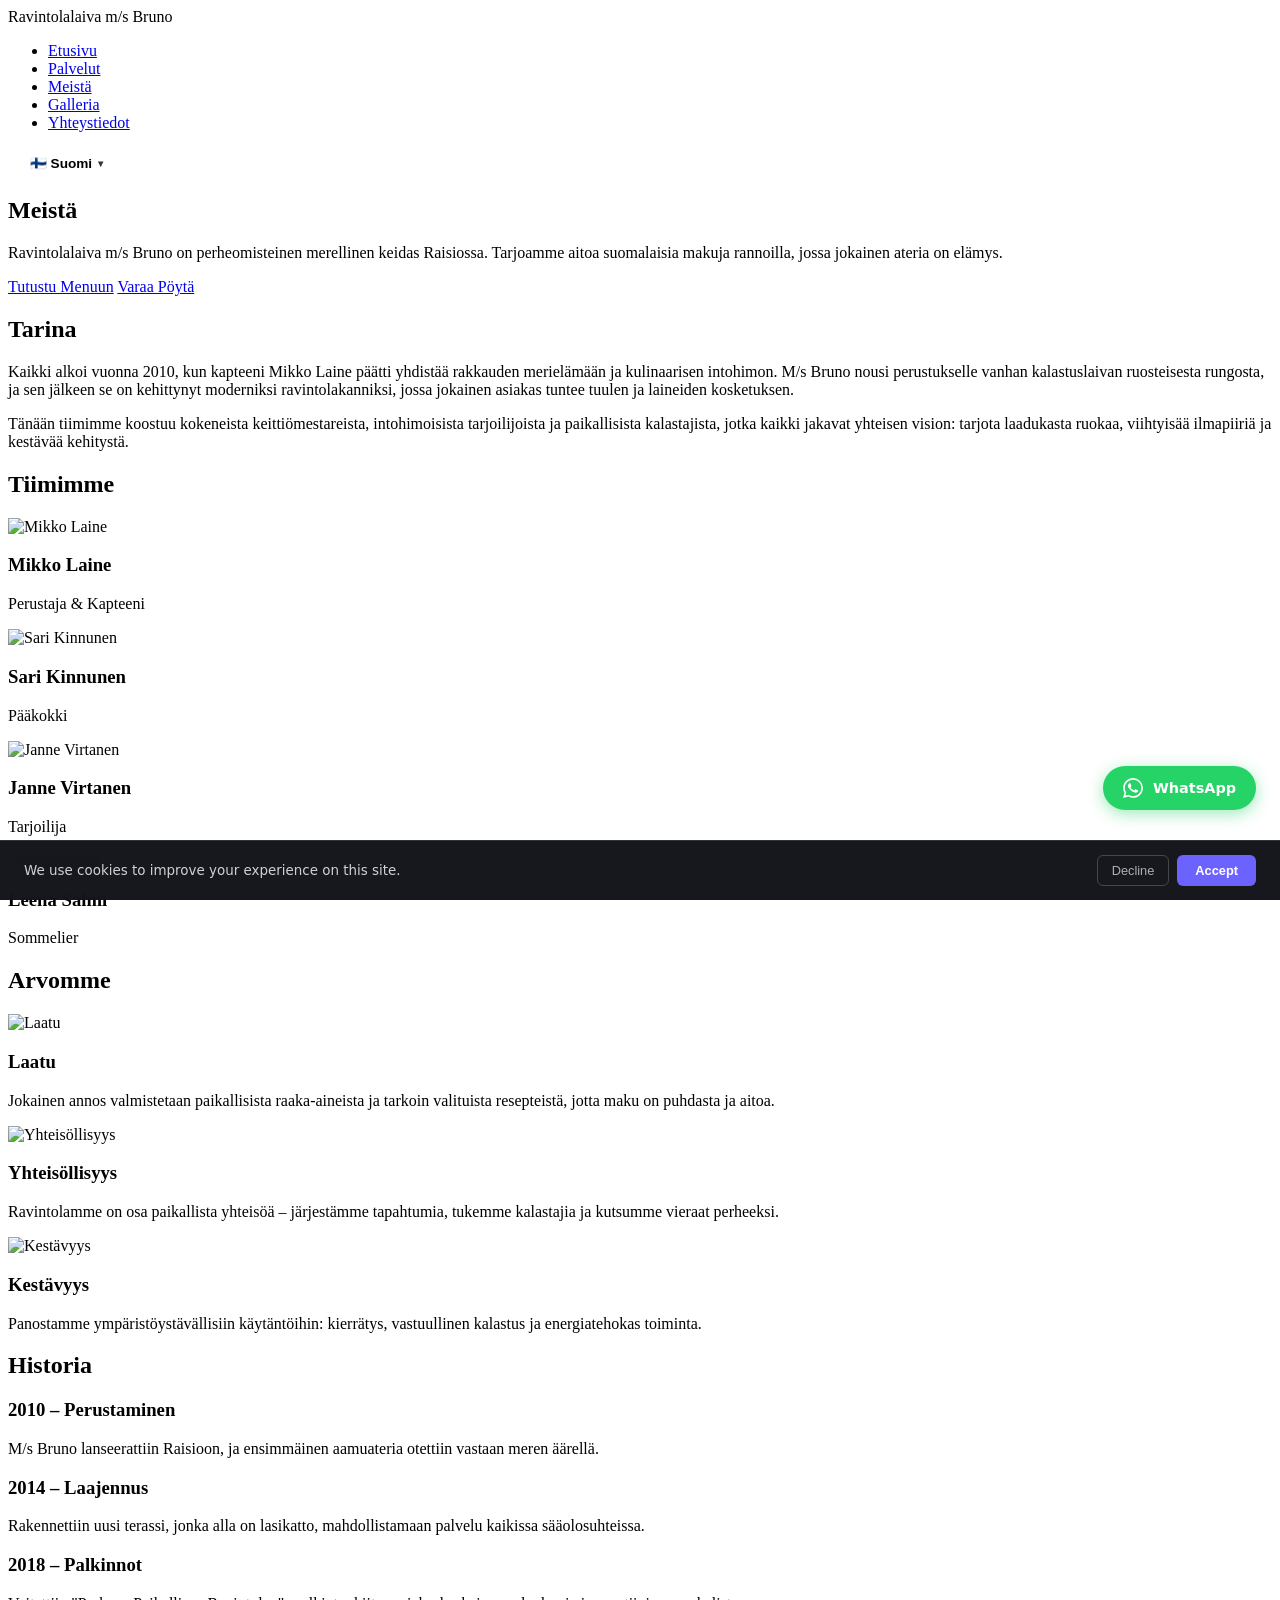
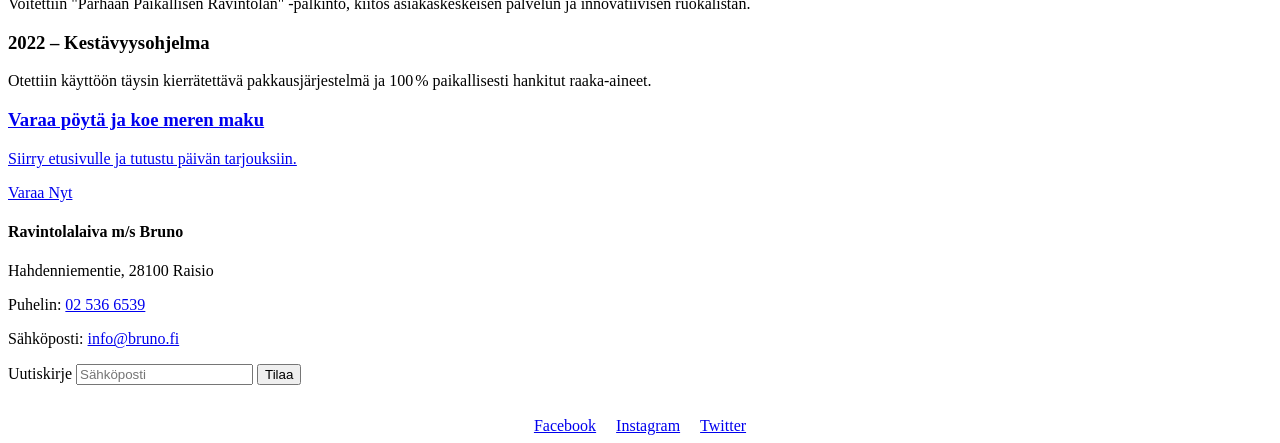
==== about.html @ c6d7ca8f "deploy: update about.html" ====
<!DOCTYPE html>
<html lang="fi">
<head>
  <meta charset="UTF-8">
  <meta name="viewport" content="width=device-width, initial-scale=1.0">
  <title>Ravintolalaiva m/s Bruno – Meistä</title>
  <link rel="stylesheet" href="style.css">
  <script defer src="script.js"></script>
<!-- SEO -->
<meta name="description" content="Ravintolalaiva m/s Bruno, Restaurant">
<link rel="canonical" href="https://ravintolalaiva-ms-bruno.pages.dev/about.html">
<meta property="og:type" content="website">
<meta property="og:title" content="Ravintolalaiva m/s Bruno">
<meta property="og:description" content="Ravintolalaiva m/s Bruno, Restaurant">
<meta property="og:image" content="https://loremflickr.com/1200/630/restaurant">
<meta property="og:url" content="https://ravintolalaiva-ms-bruno.pages.dev/about.html">
<meta name="twitter:card" content="summary_large_image">
<meta name="twitter:title" content="Ravintolalaiva m/s Bruno">
<meta name="twitter:description" content="Ravintolalaiva m/s Bruno, Restaurant">
<script type="application/ld+json">
{
  "@context": "https://schema.org",
  "@type": "LocalBusiness",
  "name": "Ravintolalaiva m/s Bruno",
  "description": "Ravintolalaiva m/s Bruno, Restaurant",
  "telephone": "02 536 6539",
  "address": {
    "@type": "PostalAddress",
    "streetAddress": "Hahdenniementie, Raisio",
    "addressLocality": "Raisio"
  },
  "url": "https://ravintolalaiva-ms-bruno.pages.dev/about.html"
}
</script>
<style id="sg-mobile-nav">
#sg-hamburger{display:none;background:none;border:none;cursor:pointer;padding:8px;color:inherit;flex-direction:column;gap:5px;z-index:9999;margin-left:auto;}
#sg-hamburger span{display:block;width:24px;height:2px;background:currentColor;transition:transform .3s,opacity .3s;border-radius:2px;}
#sg-mobile-menu{display:none;position:fixed;inset:0;background:rgba(10,10,20,.97);backdrop-filter:blur(16px);-webkit-backdrop-filter:blur(16px);z-index:9998;padding:72px 32px 40px;flex-direction:column;gap:4px;overflow-y:auto;}
#sg-mobile-menu a{color:#fff!important;text-decoration:none;font-size:1.15rem;font-weight:600;padding:14px 0;border-bottom:1px solid rgba(255,255,255,.1);display:block;transition:opacity .15s;}
#sg-mobile-menu a:hover{opacity:.65;}
#sg-close-btn{position:absolute;top:18px;right:20px;background:none;border:none;color:#fff;font-size:2rem;cursor:pointer;line-height:1;padding:4px;}
@media(max-width:768px){
  #sg-hamburger{display:flex!important;}
  nav ul,nav ol,[class*="nav-link"],[class*="nav-menu"],[class*="navbar-link"],[class*="menu-item"]{display:none!important;}
  nav [class*="logo"],nav [class*="brand"],[class*="nav-logo"]{display:flex!important;}
}
@media(min-width:769px){#sg-hamburger{display:none!important;}#sg-mobile-menu{display:none!important;}}
</style>
</head>
<body>

  <!-- Navigation -->
  <nav class="container">
            <div class="logo">Ravintolalaiva m/s Bruno</div>
            <ul class="nav-links">
                <li><a href="index.html#hero">Etusivu</a></li>
                <li><a href="index.html#services">Palvelut</a></li>
                <li><a href="about.html">Meistä</a></li>
                <li><a href="index.html#gallery">Galleria</a></li>
                <li><a href="contact.html">Yhteystiedot</a></li>
            </ul>
        <div id="lang-sw" style="position:relative;display:flex;align-items:center;margin-left:.5rem;"><button onclick="var d=document.getElementById('lang-dd');d.style.display=d.style.display==='block'?'none':'block'" style="background:rgba(255,255,255,.15);border:1px solid rgba(255,255,255,.35);border-radius:999px;padding:.35rem .8rem;cursor:pointer;font-size:.85rem;font-weight:600;color:inherit;display:flex;align-items:center;gap:.35rem;backdrop-filter:blur(4px);">🇫🇮 Suomi <span style="font-size:.65rem;opacity:.8;">▾</span></button><div id="lang-dd" style="display:none;position:absolute;top:calc(100% + .5rem);right:0;background:#fff;border:1px solid #e5e7eb;border-radius:12px;box-shadow:0 4px 16px rgba(0,0,0,.15);overflow:hidden;min-width:130px;z-index:10000;"><a href="./index-en.html" style="display:flex;align-items:center;gap:.5rem;padding:.6rem 1rem;text-decoration:none;color:#1a1a2e;font-size:.875rem;font-weight:500;" onmouseover="this.style.background='#f3f4f6'" onmouseout="this.style.background=''">🇬🇧 English</a></div></div><script>document.addEventListener("click",function(e){var d=document.getElementById("lang-dd");if(d&&!e.target.closest("#lang-sw"))d.style.display="none";});</script>
</nav>

  <!-- Hero Section -->
  <section class="hero-section reveal">
    <div class="hero-bg" style="background-image:url('hero.jpg');"></div>
    <div class="hero-overlay"></div>
    <div class="hero-content">
      <h1>Meistä</h1>
      <p>Ravintolalaiva m/s Bruno on perheomisteinen merellinen keidas Raisiossa. Tarjoamme aitoa suomalaisia makuja rannoilla, jossa jokainen ateria on elämys.</p>
      <div class="hero-buttons">
        <a href="menu.html" class="btn pill">Tutustu Menuun</a>
        <a href="contact.html" class="btn">Varaa Pöytä</a>
      </div>
    </div>
  </section>

  <!-- Brand Story -->
  <section class="about-section reveal">
    <div class="container">
      <h2>Tarina</h2>
      <p>
        Kaikki alkoi vuonna 2010, kun kapteeni Mikko Laine päätti yhdistää rakkauden merielämään ja kulinaarisen intohimon. M/s Bruno nousi perustukselle vanhan kalastuslaivan ruosteisesta rungosta, ja sen jälkeen se on kehittynyt moderniksi ravintolakanniksi, jossa jokainen asiakas tuntee tuulen ja laineiden kosketuksen.
      </p>
      <p>
        Tänään tiimimme koostuu kokeneista keittiömestareista, intohimoisista tarjoilijoista ja paikallisista kalastajista, jotka kaikki jakavat yhteisen vision: tarjota laadukasta ruokaa, viihtyisää ilmapiiriä ja kestävää kehitystä.
      </p>
    </div>
  </section>

  <!-- Founder / Team Grid -->
  <section class="team-section reveal">
    <div class="container">
      <h2>Tiimimme</h2>
      <div class="cards-grid">
        <div class="card">
          <img src="https://loremflickr.com/300/300/portrait?lock=1" alt="Mikko Laine">
          <h3>Mikko Laine</h3>
          <p>Perustaja & Kapteeni</p>
        </div>
        <div class="card">
          <img src="https://loremflickr.com/300/300/portrait?lock=2" alt="Sari Kinnunen">
          <h3>Sari Kinnunen</h3>
          <p>Pääkokki</p>
        </div>
        <div class="card">
          <img src="https://loremflickr.com/300/300/portrait?lock=3" alt="Janne Virtanen">
          <h3>Janne Virtanen</h3>
          <p>Tarjoilija</p>
        </div>
        <div class="card">
          <img src="https://loremflickr.com/300/300/portrait?lock=4" alt="Leena Salmi">
          <h3>Leena Salmi</h3>
          <p>Sommelier</p>
        </div>
      </div>
    </div>
  </section>

  <!-- Company Values -->
  <section class="values-section reveal">
    <div class="container">
      <h2>Arvomme</h2>
      <div class="cards-grid">
        <div class="card">
          <img src="https://loremflickr.com/400/300/quality?lock=5" alt="Laatu">
          <h3>Laatu</h3>
          <p>Jokainen annos valmistetaan paikallisista raaka-aineista ja tarkoin valituista resepteistä, jotta maku on puhdasta ja aitoa.</p>
        </div>
        <div class="card">
          <img src="https://loremflickr.com/400/300/community?lock=6" alt="Yhteisöllisyys">
          <h3>Yhteisöllisyys</h3>
          <p>Ravintolamme on osa paikallista yhteisöä – järjestämme tapahtumia, tukemme kalastajia ja kutsumme vieraat perheeksi.</p>
        </div>
        <div class="card">
          <img src="https://loremflickr.com/400/300/sustainability?lock=7" alt="Kestävyys">
          <h3>Kestävyys</h3>
          <p>Panostamme ympäristöystävällisiin käytäntöihin: kierrätys, vastuullinen kalastus ja energiatehokas toiminta.</p>
        </div>
      </div>
    </div>
  </section>

  <!-- Milestone Timeline -->
  <section class="timeline-section reveal">
    <div class="container">
      <h2>Historia</h2>
      <div class="cards-grid">
        <div class="card">
          <h3>2010 – Perustaminen</h3>
          <p>M/s Bruno lanseerattiin Raisioon, ja ensimmäinen aamuateria otettiin vastaan meren äärellä.</p>
        </div>
        <div class="card">
          <h3>2014 – Laajennus</h3>
          <p>Rakennettiin uusi terassi, jonka alla on lasikatto, mahdollistamaan palvelu kaikissa sääolosuhteissa.</p>
        </div>
        <div class="card">
          <h3>2018 – Palkinnot</h3>
          <p>Voitettiin "Parhaan Paikallisen Ravintolan" -palkinto, kiitos asiakaskeskeisen palvelun ja innovatiivisen ruokalistan.</p>
        </div>
        <div class="card">
          <h3>2022 – Kestävyysohjelma</h3>
          <p>Otettiin käyttöön täysin kierrätettävä pakkausjärjestelmä ja 100 % paikallisesti hankitut raaka-aineet.</p>
        </div>
      </div>
    </div>
  </section>

  <!-- Call To Action -->
  <section class="cta-section reveal">
    <div class="container">
      <a href="index.html" class="cta-card">
        <h3>Varaa pöytä ja koe meren maku</h3>
        <p>Siirry etusivulle ja tutustu päivän tarjouksiin.</p>
        <span class="btn pill">Varaa Nyt</span>
      </a>
    </div>
  </section>

  <!-- Footer -->
  <footer class="footer-section reveal">
    <div class="container">
      <div class="two-col">
        <div class="info-col">
          <h4>Ravintolalaiva m/s Bruno</h4>
          <p>Hahdenniementie, 28100 Raisio</p>
          <p>Puhelin: <a href="tel:+3585936979161">02 536 6539</a></p>
          <p>Sähköposti: <a href="mailto:info@bruno.fi">info@bruno.fi</a></p>
        </div>
        <div class="form-col">
          <form action="#" method="post">
            <label for="email">Uutiskirje</label>
            <input type="email" id="email" name="email" placeholder="Sähköposti" required>
            <button type="submit" class="btn">Tilaa</button>
          </form>
        </div>
      </div>
      <div class="social-links" style="margin-top:2rem; text-align:center;">
        <a href="#" aria-label="Facebook" style="margin:0 .5rem;">Facebook</a>
        <a href="#" aria-label="Instagram" style="margin:0 .5rem;">Instagram</a>
        <a href="#" aria-label="Twitter" style="margin:0 .5rem;">Twitter</a>
      </div>
    </div>
  </footer>

<div id="sg-mobile-menu"><button id="sg-close-btn" onclick="sgClose()" aria-label="Close">&#x2715;</button></div>
<script>
(function(){
  var nav=document.querySelector('nav')||document.querySelector('[role="navigation"]');
  if(!nav)return;
  var seen=new Set();
  var links=Array.from(nav.querySelectorAll('a')).filter(function(a){
    var t=a.textContent.trim();
    if(!t||t.length>50||seen.has(t))return false;
    seen.add(t);return true;
  });
  var btn=document.createElement('button');
  btn.id='sg-hamburger';btn.setAttribute('aria-label','Menu');
  btn.innerHTML='<span></span><span></span><span></span>';
  btn.onclick=sgOpen;nav.appendChild(btn);
  var menu=document.getElementById('sg-mobile-menu');
  links.forEach(function(a){var c=a.cloneNode(true);c.onclick=sgClose;menu.appendChild(c);});
})();
function sgOpen(){document.getElementById('sg-mobile-menu').style.display='flex';document.body.style.overflow='hidden';}
function sgClose(){document.getElementById('sg-mobile-menu').style.display='none';document.body.style.overflow='';}
document.addEventListener('keydown',function(e){if(e.key==='Escape')sgClose();});
</script>
<a id="wa-float" href="https://wa.me/02 536 6539" target="_blank" rel="noopener" aria-label="Chat on WhatsApp" style="position:fixed;bottom:24px;right:24px;z-index:9990;display:flex;align-items:center;background:#25D366;color:#fff;border-radius:999px;padding:12px 20px;gap:10px;font-family:system-ui,sans-serif;font-size:.9rem;font-weight:600;text-decoration:none;box-shadow:0 4px 16px rgba(37,211,102,.45);transition:transform .15s,box-shadow .15s;" onmouseover="this.style.transform='scale(1.05)';this.style.boxShadow='0 6px 24px rgba(37,211,102,.6)'" onmouseout="this.style.transform='';this.style.boxShadow='0 4px 16px rgba(37,211,102,.45)'"><svg xmlns="http://www.w3.org/2000/svg" width="20" height="20" viewBox="0 0 24 24" fill="currentColor"><path d="M17.472 14.382c-.297-.149-1.758-.867-2.03-.967-.273-.099-.471-.148-.67.15-.197.297-.767.966-.94 1.164-.173.199-.347.223-.644.075-.297-.15-1.255-.463-2.39-1.475-.883-.788-1.48-1.761-1.653-2.059-.173-.297-.018-.458.13-.606.134-.133.298-.347.446-.52.149-.174.198-.298.298-.497.099-.198.05-.371-.025-.52-.075-.149-.669-1.612-.916-2.207-.242-.579-.487-.5-.669-.51-.173-.008-.371-.01-.57-.01-.198 0-.52.074-.792.372-.272.297-1.04 1.016-1.04 2.479 0 1.462 1.065 2.875 1.213 3.074.149.198 2.096 3.2 5.077 4.487.709.306 1.262.489 1.694.625.712.227 1.36.195 1.871.118.571-.085 1.758-.719 2.006-1.413.248-.694.248-1.289.173-1.413-.074-.124-.272-.198-.57-.347m-5.421 7.403h-.004a9.87 9.87 0 01-5.031-1.378l-.361-.214-3.741.982.998-3.648-.235-.374a9.86 9.86 0 01-1.51-5.26c.001-5.45 4.436-9.884 9.888-9.884 2.64 0 5.122 1.03 6.988 2.898a9.825 9.825 0 012.893 6.994c-.003 5.45-4.437 9.884-9.885 9.884m8.413-18.297A11.815 11.815 0 0012.05 0C5.495 0 .16 5.335.157 11.892c0 2.096.547 4.142 1.588 5.945L.057 24l6.305-1.654a11.882 11.882 0 005.683 1.448h.005c6.554 0 11.89-5.335 11.893-11.893a11.821 11.821 0 00-3.48-8.413z"/></svg>WhatsApp</a>
<div id="sg-cookie" style="display:none;position:fixed;bottom:0;left:0;right:0;z-index:9991;background:rgba(15,17,23,.97);backdrop-filter:blur(8px);border-top:1px solid rgba(255,255,255,.12);padding:14px 24px;display:flex;align-items:center;justify-content:space-between;gap:16px;font-family:system-ui,sans-serif;flex-wrap:wrap;"><p style="margin:0;font-size:.84rem;color:rgba(255,255,255,.8);flex:1;min-width:180px;">We use cookies to improve your experience on this site.</p><div style="display:flex;gap:8px;flex-shrink:0;"><button onclick="sgCookieDismiss()" style="padding:7px 14px;border-radius:6px;border:1px solid rgba(255,255,255,.2);background:transparent;color:rgba(255,255,255,.65);font-size:.8rem;cursor:pointer;">Decline</button><button onclick="sgCookieAccept()" style="padding:7px 18px;border-radius:6px;border:none;background:#6c63ff;color:#fff;font-size:.8rem;font-weight:600;cursor:pointer;">Accept</button></div></div><script>(function(){if(localStorage.getItem("sg-cc"))return;var b=document.getElementById("sg-cookie");if(b)b.style.display="flex";var w=document.getElementById("wa-float");if(w)w.style.bottom="90px";})();function sgCookieAccept(){localStorage.setItem("sg-cc","1");var b=document.getElementById("sg-cookie");if(b)b.style.display="none";var w=document.getElementById("wa-float");if(w)w.style.bottom="24px";}function sgCookieDismiss(){localStorage.setItem("sg-cc","0");var b=document.getElementById("sg-cookie");if(b)b.style.display="none";var w=document.getElementById("wa-float");if(w)w.style.bottom="24px";}</script>
</body>
</html>
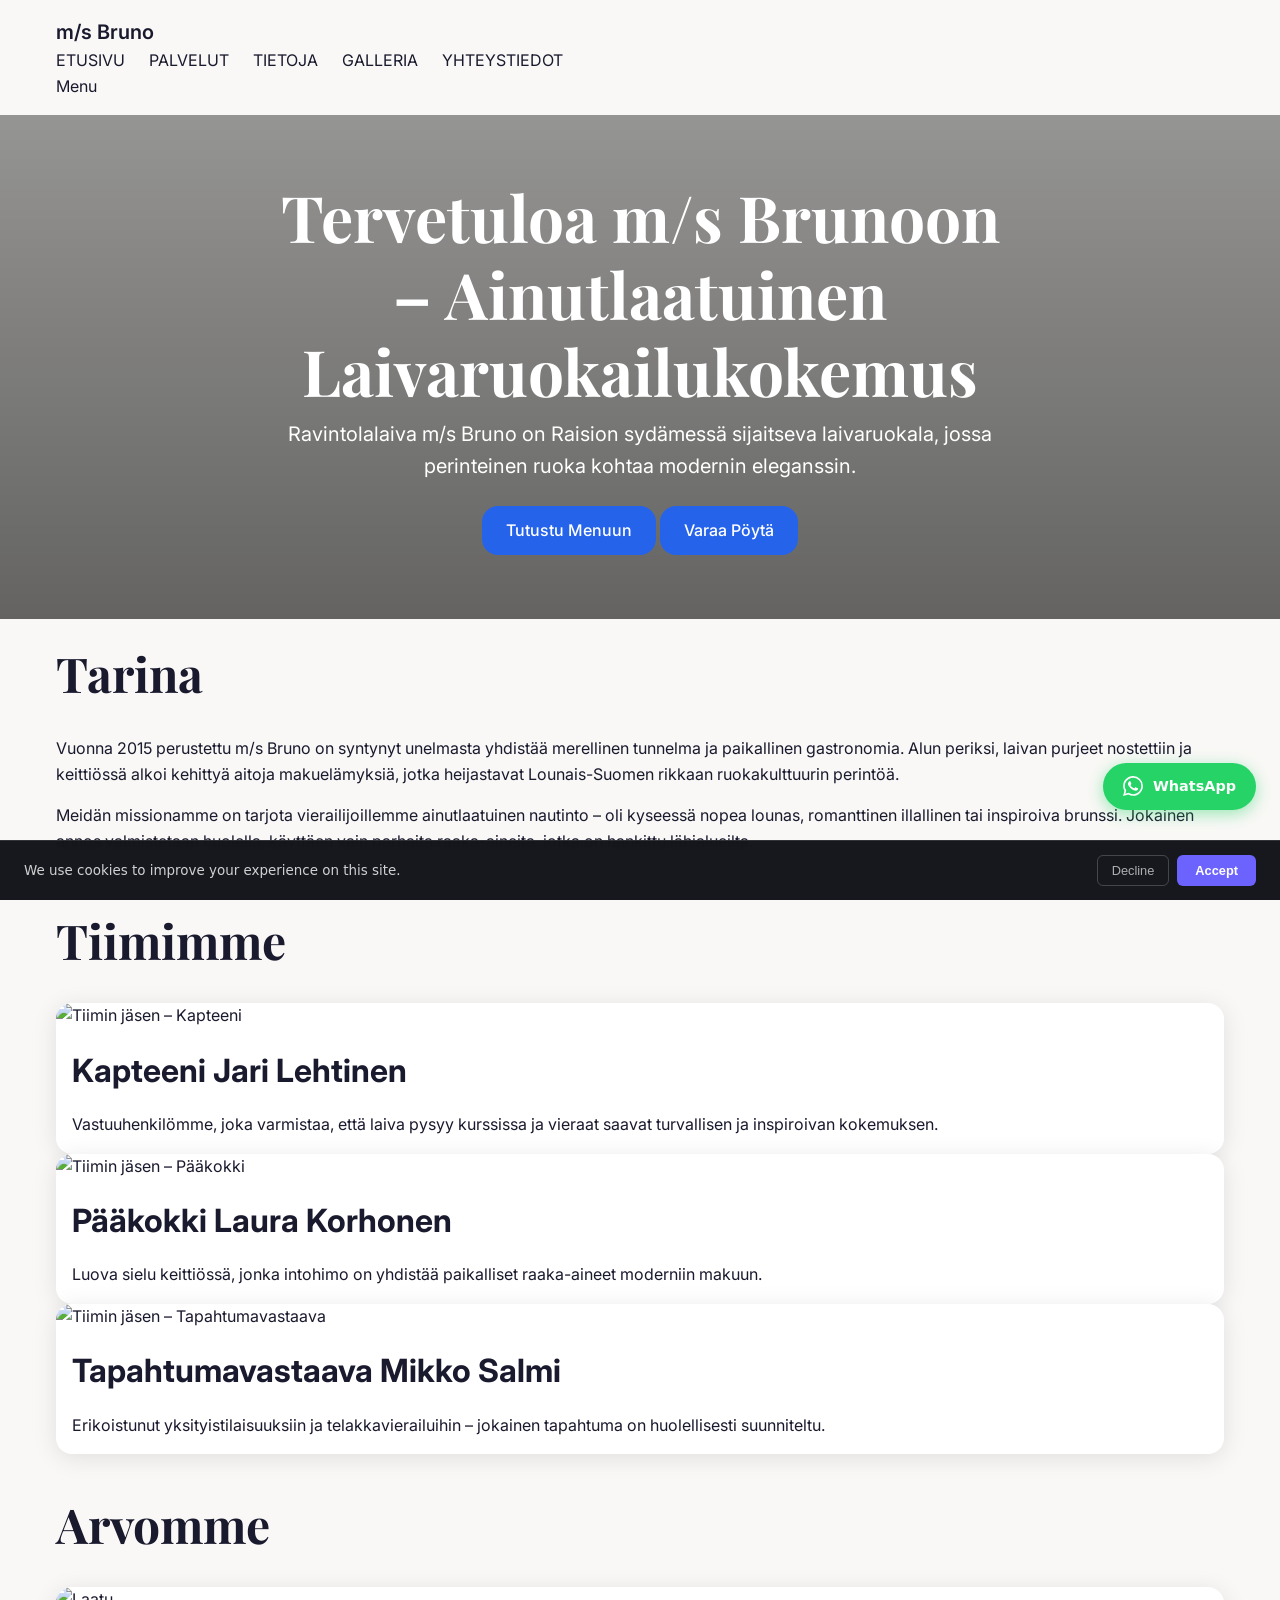
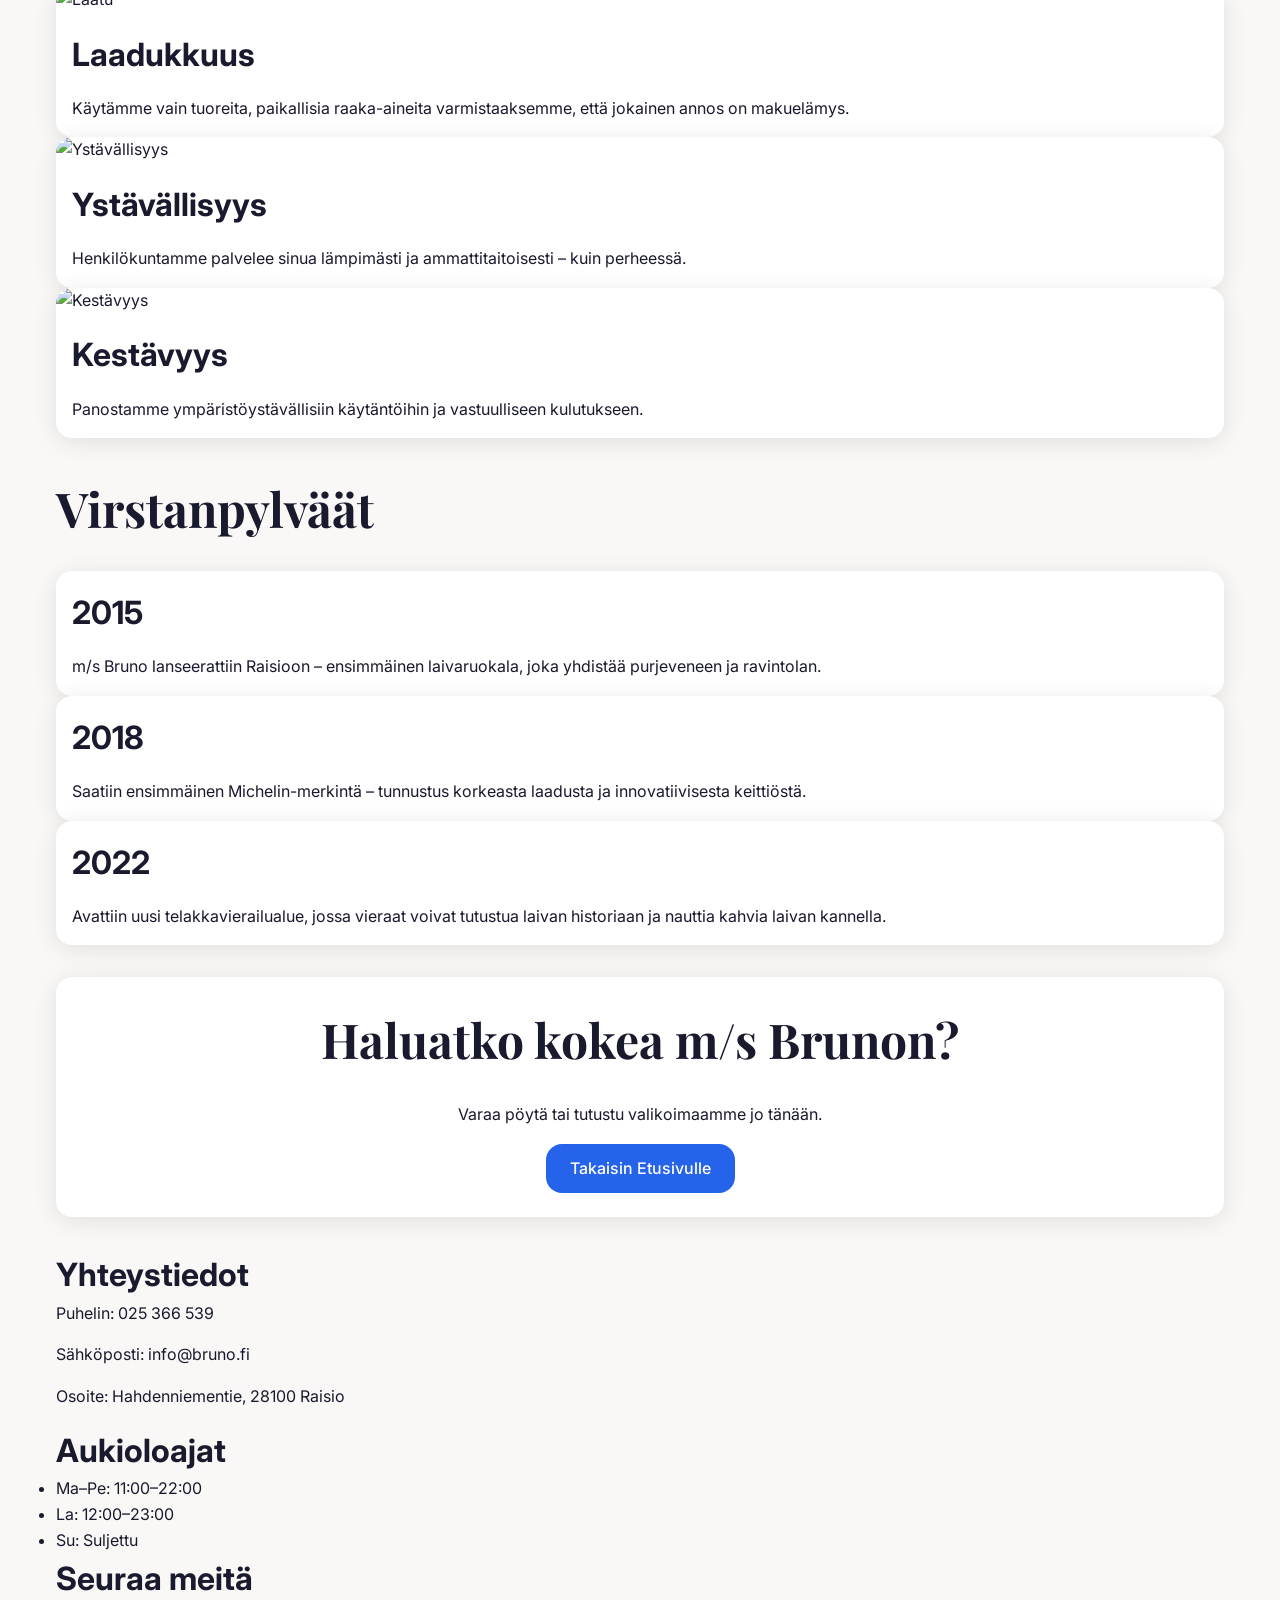
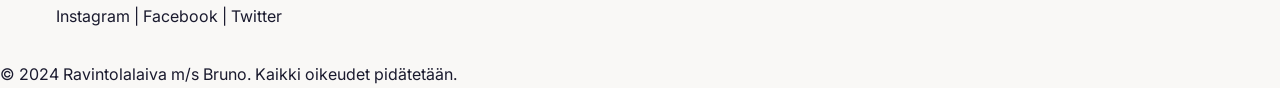
==== commit 8c4199d7: "deploy: update about.html" ====
--- a/about.html
+++ b/about.html
@@ -3,27 +3,28 @@
 <head>
   <meta charset="UTF-8">
   <meta name="viewport" content="width=device-width, initial-scale=1.0">
-  <title>Ravintolalaiva m/s Bruno – Meistä</title>
+  <title>Meistä – Ravintolalaiva m/s Bruno</title>
   <link rel="stylesheet" href="style.css">
   <script defer src="script.js"></script>
 <!-- SEO -->
-<meta name="description" content="Ravintolalaiva m/s Bruno, Restaurant">
+<meta name="description" content="Ravintolalaiva m/s Bruno on ainutlaatuinen laivaravintola Raisiossa Hahdenniemen venesatamassa. Brunon kannella voit seurata risteilijöiden rakentamista Meyerin">
+<meta name="keywords" content="Lounas, Illallinen, Brunssi, Yksityistilaisuudet, Telakkavierailut">
 <link rel="canonical" href="https://ravintolalaiva-ms-bruno.pages.dev/about.html">
 <meta property="og:type" content="website">
-<meta property="og:title" content="Ravintolalaiva m/s Bruno">
-<meta property="og:description" content="Ravintolalaiva m/s Bruno, Restaurant">
-<meta property="og:image" content="https://loremflickr.com/1200/630/restaurant">
+<meta property="og:title" content="Ravintolalaiva m/s Bruno — Merellinen ravintola joen rannalla">
+<meta property="og:description" content="Ravintolalaiva m/s Bruno on ainutlaatuinen laivaravintola Raisiossa Hahdenniemen venesatamassa. Brunon kannella voit seurata risteilijöiden rakentamista Meyerin">
+<meta property="og:image" content="https://loremflickr.com/1200/630/boat-restaurant">
 <meta property="og:url" content="https://ravintolalaiva-ms-bruno.pages.dev/about.html">
 <meta name="twitter:card" content="summary_large_image">
-<meta name="twitter:title" content="Ravintolalaiva m/s Bruno">
-<meta name="twitter:description" content="Ravintolalaiva m/s Bruno, Restaurant">
+<meta name="twitter:title" content="Ravintolalaiva m/s Bruno — Merellinen ravintola joen rannalla">
+<meta name="twitter:description" content="Ravintolalaiva m/s Bruno on ainutlaatuinen laivaravintola Raisiossa Hahdenniemen venesatamassa. Brunon kannella voit seurata risteilijöiden rakentamista Meyerin">
 <script type="application/ld+json">
 {
   "@context": "https://schema.org",
   "@type": "LocalBusiness",
   "name": "Ravintolalaiva m/s Bruno",
-  "description": "Ravintolalaiva m/s Bruno, Restaurant",
-  "telephone": "02 536 6539",
+  "description": "Ravintolalaiva m/s Bruno on ainutlaatuinen laivaravintola Raisiossa Hahdenniemen venesatamassa. Brunon kannella voit seurata risteilijöiden rakentamista Meyerin",
+  "telephone": "025366539",
   "address": {
     "@type": "PostalAddress",
     "streetAddress": "Hahdenniementie, Raisio",
@@ -51,156 +52,148 @@
 
   <!-- Navigation -->
   <nav class="container">
-            <div class="logo">Ravintolalaiva m/s Bruno</div>
+            <a href="#" class="logo">m/s Bruno</a>
             <ul class="nav-links">
-                <li><a href="index.html#hero">Etusivu</a></li>
-                <li><a href="index.html#services">Palvelut</a></li>
-                <li><a href="about.html">Meistä</a></li>
-                <li><a href="index.html#gallery">Galleria</a></li>
-                <li><a href="contact.html">Yhteystiedot</a></li>
+                <li><a href="index.html#hero">ETUSIVU</a></li>
+                <li><a href="index.html#palvelut">PALVELUT</a></li>
+                <li><a href="index.html#tietoa">TIETOJA</a></li>
+                <li><a href="index.html#galleria">GALLERIA</a></li>
+                <li><a href="index.html#yhteystiedot">YHTEYSTIEDOT</a></li>
             </ul>
-        <div id="lang-sw" style="position:relative;display:flex;align-items:center;margin-left:.5rem;"><button onclick="var d=document.getElementById('lang-dd');d.style.display=d.style.display==='block'?'none':'block'" style="background:rgba(255,255,255,.15);border:1px solid rgba(255,255,255,.35);border-radius:999px;padding:.35rem .8rem;cursor:pointer;font-size:.85rem;font-weight:600;color:inherit;display:flex;align-items:center;gap:.35rem;backdrop-filter:blur(4px);">🇫🇮 Suomi <span style="font-size:.65rem;opacity:.8;">▾</span></button><div id="lang-dd" style="display:none;position:absolute;top:calc(100% + .5rem);right:0;background:#fff;border:1px solid #e5e7eb;border-radius:12px;box-shadow:0 4px 16px rgba(0,0,0,.15);overflow:hidden;min-width:130px;z-index:10000;"><a href="./index-en.html" style="display:flex;align-items:center;gap:.5rem;padding:.6rem 1rem;text-decoration:none;color:#1a1a2e;font-size:.875rem;font-weight:500;" onmouseover="this.style.background='#f3f4f6'" onmouseout="this.style.background=''">🇬🇧 English</a></div></div><script>document.addEventListener("click",function(e){var d=document.getElementById("lang-dd");if(d&&!e.target.closest("#lang-sw"))d.style.display="none";});</script>
+          <a href="menu.html">Menu</a>
 </nav>
 
   <!-- Hero Section -->
-  <section class="hero-section reveal">
-    <div class="hero-bg" style="background-image:url('hero.jpg');"></div>
+  <section class="hero-section section reveal">
+    <div class="hero-bg" style="background-image:url('https://loremflickr.com/1200/800/boat');"></div>
     <div class="hero-overlay"></div>
-    <div class="hero-content">
-      <h1>Meistä</h1>
-      <p>Ravintolalaiva m/s Bruno on perheomisteinen merellinen keidas Raisiossa. Tarjoamme aitoa suomalaisia makuja rannoilla, jossa jokainen ateria on elämys.</p>
-      <div class="hero-buttons">
-        <a href="menu.html" class="btn pill">Tutustu Menuun</a>
-        <a href="contact.html" class="btn">Varaa Pöytä</a>
+    <div class="hero-content container">
+      <h1 class="hero-title">Tervetuloa m/s Brunoon – Ainutlaatuinen Laivaruokailukokemus</h1>
+      <p class="hero-tagline">Ravintolalaiva m/s Bruno on Raision sydämessä sijaitseva laivaruokala, jossa perinteinen ruoka kohtaa modernin eleganssin.</p>
+      <div class="hero-cta">
+        <a href="menu.html" class="btn btn-pill">Tutustu Menuun</a>
+        <a href="#contact" class="btn btn-pill">Varaa Pöytä</a>
       </div>
     </div>
   </section>
 
   <!-- Brand Story -->
-  <section class="about-section reveal">
+  <section class="section light reveal">
     <div class="container">
       <h2>Tarina</h2>
-      <p>
-        Kaikki alkoi vuonna 2010, kun kapteeni Mikko Laine päätti yhdistää rakkauden merielämään ja kulinaarisen intohimon. M/s Bruno nousi perustukselle vanhan kalastuslaivan ruosteisesta rungosta, ja sen jälkeen se on kehittynyt moderniksi ravintolakanniksi, jossa jokainen asiakas tuntee tuulen ja laineiden kosketuksen.
-      </p>
-      <p>
-        Tänään tiimimme koostuu kokeneista keittiömestareista, intohimoisista tarjoilijoista ja paikallisista kalastajista, jotka kaikki jakavat yhteisen vision: tarjota laadukasta ruokaa, viihtyisää ilmapiiriä ja kestävää kehitystä.
-      </p>
-    </div>
-  </section>
-
-  <!-- Founder / Team Grid -->
-  <section class="team-section reveal">
+      <p>Vuonna 2015 perustettu m/s Bruno on syntynyt unelmasta yhdistää merellinen tunnelma ja paikallinen gastronomia. Alun periksi, laivan purjeet nostettiin ja keittiössä alkoi kehittyä aitoja makuelämyksiä, jotka heijastavat Lounais-Suomen rikkaan ruokakulttuurin perintöä.</p>
+      <p>Meidän missionamme on tarjota vierailijoillemme ainutlaatuinen nautinto – oli kyseessä nopea lounas, romanttinen illallinen tai inspiroiva brunssi. Jokainen annos valmistetaan huolella, käyttäen vain parhaita raaka-aineita, jotka on hankittu lähialueilta.</p>
+    </div>
+  </section>
+
+  <!-- Team Grid -->
+  <section class="section dark reveal">
     <div class="container">
       <h2>Tiimimme</h2>
-      <div class="cards-grid">
-        <div class="card">
-          <img src="https://loremflickr.com/300/300/portrait?lock=1" alt="Mikko Laine">
-          <h3>Mikko Laine</h3>
-          <p>Perustaja & Kapteeni</p>
-        </div>
-        <div class="card">
-          <img src="https://loremflickr.com/300/300/portrait?lock=2" alt="Sari Kinnunen">
-          <h3>Sari Kinnunen</h3>
-          <p>Pääkokki</p>
-        </div>
-        <div class="card">
-          <img src="https://loremflickr.com/300/300/portrait?lock=3" alt="Janne Virtanen">
-          <h3>Janne Virtanen</h3>
-          <p>Tarjoilija</p>
-        </div>
-        <div class="card">
-          <img src="https://loremflickr.com/300/300/portrait?lock=4" alt="Leena Salmi">
-          <h3>Leena Salmi</h3>
-          <p>Sommelier</p>
-        </div>
-      </div>
-    </div>
-  </section>
-
-  <!-- Company Values -->
-  <section class="values-section reveal">
+      <div class="grid-3">
+        <div class="card">
+          <img src="https://loremflickr.com/300/300/portrait?random=1" alt="Tiimin jäsen – Kapteeni">
+          <h3>Kapteeni Jari Lehtinen</h3>
+          <p class="text">Vastuuhenkilömme, joka varmistaa, että laiva pysyy kurssissa ja vieraat saavat turvallisen ja inspiroivan kokemuksen.</p>
+        </div>
+        <div class="card">
+          <img src="https://loremflickr.com/300/300/portrait?random=2" alt="Tiimin jäsen – Pääkokki">
+          <h3>Pääkokki Laura Korhonen</h3>
+          <p class="text">Luova sielu keittiössä, jonka intohimo on yhdistää paikalliset raaka-aineet moderniin makuun.</p>
+        </div>
+        <div class="card">
+          <img src="https://loremflickr.com/300/300/portrait?random=3" alt="Tiimin jäsen – Tapahtumavastaava">
+          <h3>Tapahtumavastaava Mikko Salmi</h3>
+          <p class="text">Erikoistunut yksityistilaisuuksiin ja telakkavierailuihin – jokainen tapahtuma on huolellisesti suunniteltu.</p>
+        </div>
+      </div>
+    </div>
+  </section>
+
+  <!-- Values Cards -->
+  <section class="section light reveal">
     <div class="container">
       <h2>Arvomme</h2>
-      <div class="cards-grid">
-        <div class="card">
-          <img src="https://loremflickr.com/400/300/quality?lock=5" alt="Laatu">
-          <h3>Laatu</h3>
-          <p>Jokainen annos valmistetaan paikallisista raaka-aineista ja tarkoin valituista resepteistä, jotta maku on puhdasta ja aitoa.</p>
-        </div>
-        <div class="card">
-          <img src="https://loremflickr.com/400/300/community?lock=6" alt="Yhteisöllisyys">
-          <h3>Yhteisöllisyys</h3>
-          <p>Ravintolamme on osa paikallista yhteisöä – järjestämme tapahtumia, tukemme kalastajia ja kutsumme vieraat perheeksi.</p>
-        </div>
-        <div class="card">
-          <img src="https://loremflickr.com/400/300/sustainability?lock=7" alt="Kestävyys">
+      <div class="three-col">
+        <div class="card">
+          <img src="https://loremflickr.com/400/300/food?random=1" alt="Laatu" class="image">
+          <h3>Laadukkuus</h3>
+          <p>Käytämme vain tuoreita, paikallisia raaka-aineita varmistaaksemme, että jokainen annos on makuelämys.</p>
+        </div>
+        <div class="card">
+          <img src="https://loremflickr.com/400/300/people?random=2" alt="Ystävällisyys" class="image">
+          <h3>Ystävällisyys</h3>
+          <p>Henkilökuntamme palvelee sinua lämpimästi ja ammattitaitoisesti – kuin perheessä.</p>
+        </div>
+        <div class="card">
+          <img src="https://loremflickr.com/400/300/ship?random=3" alt="Kestävyys" class="image">
           <h3>Kestävyys</h3>
-          <p>Panostamme ympäristöystävällisiin käytäntöihin: kierrätys, vastuullinen kalastus ja energiatehokas toiminta.</p>
+          <p>Panostamme ympäristöystävällisiin käytäntöihin ja vastuulliseen kulutukseen.</p>
         </div>
       </div>
     </div>
   </section>
 
   <!-- Milestone Timeline -->
-  <section class="timeline-section reveal">
-    <div class="container">
-      <h2>Historia</h2>
-      <div class="cards-grid">
-        <div class="card">
-          <h3>2010 – Perustaminen</h3>
-          <p>M/s Bruno lanseerattiin Raisioon, ja ensimmäinen aamuateria otettiin vastaan meren äärellä.</p>
-        </div>
-        <div class="card">
-          <h3>2014 – Laajennus</h3>
-          <p>Rakennettiin uusi terassi, jonka alla on lasikatto, mahdollistamaan palvelu kaikissa sääolosuhteissa.</p>
-        </div>
-        <div class="card">
-          <h3>2018 – Palkinnot</h3>
-          <p>Voitettiin "Parhaan Paikallisen Ravintolan" -palkinto, kiitos asiakaskeskeisen palvelun ja innovatiivisen ruokalistan.</p>
-        </div>
-        <div class="card">
-          <h3>2022 – Kestävyysohjelma</h3>
-          <p>Otettiin käyttöön täysin kierrätettävä pakkausjärjestelmä ja 100 % paikallisesti hankitut raaka-aineet.</p>
-        </div>
-      </div>
-    </div>
-  </section>
-
-  <!-- Call To Action -->
-  <section class="cta-section reveal">
-    <div class="container">
-      <a href="index.html" class="cta-card">
-        <h3>Varaa pöytä ja koe meren maku</h3>
-        <p>Siirry etusivulle ja tutustu päivän tarjouksiin.</p>
-        <span class="btn pill">Varaa Nyt</span>
-      </a>
+  <section class="section dark reveal">
+    <div class="container">
+      <h2>Virstanpylväät</h2>
+      <div class="grid-3">
+        <div class="card">
+          <h3>2015</h3>
+          <p>m/s Bruno lanseerattiin Raisioon – ensimmäinen laivaruokala, joka yhdistää purjeveneen ja ravintolan.</p>
+        </div>
+        <div class="card">
+          <h3>2018</h3>
+          <p>Saatiin ensimmäinen Michelin-merkintä – tunnustus korkeasta laadusta ja innovatiivisesta keittiöstä.</p>
+        </div>
+        <div class="card">
+          <h3>2022</h3>
+          <p>Avattiin uusi telakkavierailualue, jossa vieraat voivat tutustua laivan historiaan ja nauttia kahvia laivan kannella.</p>
+        </div>
+      </div>
+    </div>
+  </section>
+
+  <!-- CTA Strip -->
+  <section class="section light reveal">
+    <div class="container">
+      <div class="cta-card">
+        <h2>Haluatko kokea m/s Brunon?</h2>
+        <p>Varaa pöytä tai tutustu valikoimaamme jo tänään.</p>
+        <a href="index.html" class="btn btn-pill">Takaisin Etusivulle</a>
+      </div>
     </div>
   </section>
 
   <!-- Footer -->
-  <footer class="footer-section reveal">
-    <div class="container">
-      <div class="two-col">
-        <div class="info-col">
-          <h4>Ravintolalaiva m/s Bruno</h4>
-          <p>Hahdenniementie, 28100 Raisio</p>
-          <p>Puhelin: <a href="tel:+3585936979161">02 536 6539</a></p>
-          <p>Sähköposti: <a href="mailto:info@bruno.fi">info@bruno.fi</a></p>
-        </div>
-        <div class="form-col">
-          <form action="#" method="post">
-            <label for="email">Uutiskirje</label>
-            <input type="email" id="email" name="email" placeholder="Sähköposti" required>
-            <button type="submit" class="btn">Tilaa</button>
-          </form>
-        </div>
-      </div>
-      <div class="social-links" style="margin-top:2rem; text-align:center;">
-        <a href="#" aria-label="Facebook" style="margin:0 .5rem;">Facebook</a>
-        <a href="#" aria-label="Instagram" style="margin:0 .5rem;">Instagram</a>
-        <a href="#" aria-label="Twitter" style="margin:0 .5rem;">Twitter</a>
-      </div>
+  <footer class="footer">
+    <div class="container">
+      <div class="footer-col">
+        <h3>Yhteystiedot</h3>
+        <p>Puhelin: 025 366 539</p>
+        <p>Sähköposti: info@bruno.fi</p>
+        <p>Osoite: Hahdenniementie, 28100 Raisio</p>
+      </div>
+      <div class="footer-col">
+        <h3>Aukioloajat</h3>
+        <ul class="opening-hours">
+          <li>Ma–Pe: 11:00–22:00</li>
+          <li>La: 12:00–23:00</li>
+          <li>Su: Suljettu</li>
+        </ul>
+      </div>
+      <div class="footer-col">
+        <h3>Seuraa meitä</h3>
+        <p>
+          <a href="#">Instagram</a> |
+          <a href="#">Facebook</a> |
+          <a href="#">Twitter</a>
+        </p>
+      </div>
+    </div>
+    <div class="footer-bottom">
+      &copy; 2024 Ravintolalaiva m/s Bruno. Kaikki oikeudet pidätetään.
     </div>
   </footer>
 
@@ -226,7 +219,7 @@
 function sgClose(){document.getElementById('sg-mobile-menu').style.display='none';document.body.style.overflow='';}
 document.addEventListener('keydown',function(e){if(e.key==='Escape')sgClose();});
 </script>
-<a id="wa-float" href="https://wa.me/02 536 6539" target="_blank" rel="noopener" aria-label="Chat on WhatsApp" style="position:fixed;bottom:24px;right:24px;z-index:9990;display:flex;align-items:center;background:#25D366;color:#fff;border-radius:999px;padding:12px 20px;gap:10px;font-family:system-ui,sans-serif;font-size:.9rem;font-weight:600;text-decoration:none;box-shadow:0 4px 16px rgba(37,211,102,.45);transition:transform .15s,box-shadow .15s;" onmouseover="this.style.transform='scale(1.05)';this.style.boxShadow='0 6px 24px rgba(37,211,102,.6)'" onmouseout="this.style.transform='';this.style.boxShadow='0 4px 16px rgba(37,211,102,.45)'"><svg xmlns="http://www.w3.org/2000/svg" width="20" height="20" viewBox="0 0 24 24" fill="currentColor"><path d="M17.472 14.382c-.297-.149-1.758-.867-2.03-.967-.273-.099-.471-.148-.67.15-.197.297-.767.966-.94 1.164-.173.199-.347.223-.644.075-.297-.15-1.255-.463-2.39-1.475-.883-.788-1.48-1.761-1.653-2.059-.173-.297-.018-.458.13-.606.134-.133.298-.347.446-.52.149-.174.198-.298.298-.497.099-.198.05-.371-.025-.52-.075-.149-.669-1.612-.916-2.207-.242-.579-.487-.5-.669-.51-.173-.008-.371-.01-.57-.01-.198 0-.52.074-.792.372-.272.297-1.04 1.016-1.04 2.479 0 1.462 1.065 2.875 1.213 3.074.149.198 2.096 3.2 5.077 4.487.709.306 1.262.489 1.694.625.712.227 1.36.195 1.871.118.571-.085 1.758-.719 2.006-1.413.248-.694.248-1.289.173-1.413-.074-.124-.272-.198-.57-.347m-5.421 7.403h-.004a9.87 9.87 0 01-5.031-1.378l-.361-.214-3.741.982.998-3.648-.235-.374a9.86 9.86 0 01-1.51-5.26c.001-5.45 4.436-9.884 9.888-9.884 2.64 0 5.122 1.03 6.988 2.898a9.825 9.825 0 012.893 6.994c-.003 5.45-4.437 9.884-9.885 9.884m8.413-18.297A11.815 11.815 0 0012.05 0C5.495 0 .16 5.335.157 11.892c0 2.096.547 4.142 1.588 5.945L.057 24l6.305-1.654a11.882 11.882 0 005.683 1.448h.005c6.554 0 11.89-5.335 11.893-11.893a11.821 11.821 0 00-3.48-8.413z"/></svg>WhatsApp</a>
+<a id="wa-float" href="https://wa.me/025366539" target="_blank" rel="noopener" aria-label="Chat on WhatsApp" style="position:fixed;bottom:24px;right:24px;z-index:9990;display:flex;align-items:center;background:#25D366;color:#fff;border-radius:999px;padding:12px 20px;gap:10px;font-family:system-ui,sans-serif;font-size:.9rem;font-weight:600;text-decoration:none;box-shadow:0 4px 16px rgba(37,211,102,.45);transition:transform .15s,box-shadow .15s;" onmouseover="this.style.transform='scale(1.05)';this.style.boxShadow='0 6px 24px rgba(37,211,102,.6)'" onmouseout="this.style.transform='';this.style.boxShadow='0 4px 16px rgba(37,211,102,.45)'"><svg xmlns="http://www.w3.org/2000/svg" width="20" height="20" viewBox="0 0 24 24" fill="currentColor"><path d="M17.472 14.382c-.297-.149-1.758-.867-2.03-.967-.273-.099-.471-.148-.67.15-.197.297-.767.966-.94 1.164-.173.199-.347.223-.644.075-.297-.15-1.255-.463-2.39-1.475-.883-.788-1.48-1.761-1.653-2.059-.173-.297-.018-.458.13-.606.134-.133.298-.347.446-.52.149-.174.198-.298.298-.497.099-.198.05-.371-.025-.52-.075-.149-.669-1.612-.916-2.207-.242-.579-.487-.5-.669-.51-.173-.008-.371-.01-.57-.01-.198 0-.52.074-.792.372-.272.297-1.04 1.016-1.04 2.479 0 1.462 1.065 2.875 1.213 3.074.149.198 2.096 3.2 5.077 4.487.709.306 1.262.489 1.694.625.712.227 1.36.195 1.871.118.571-.085 1.758-.719 2.006-1.413.248-.694.248-1.289.173-1.413-.074-.124-.272-.198-.57-.347m-5.421 7.403h-.004a9.87 9.87 0 01-5.031-1.378l-.361-.214-3.741.982.998-3.648-.235-.374a9.86 9.86 0 01-1.51-5.26c.001-5.45 4.436-9.884 9.888-9.884 2.64 0 5.122 1.03 6.988 2.898a9.825 9.825 0 012.893 6.994c-.003 5.45-4.437 9.884-9.885 9.884m8.413-18.297A11.815 11.815 0 0012.05 0C5.495 0 .16 5.335.157 11.892c0 2.096.547 4.142 1.588 5.945L.057 24l6.305-1.654a11.882 11.882 0 005.683 1.448h.005c6.554 0 11.89-5.335 11.893-11.893a11.821 11.821 0 00-3.48-8.413z"/></svg>WhatsApp</a>
 <div id="sg-cookie" style="display:none;position:fixed;bottom:0;left:0;right:0;z-index:9991;background:rgba(15,17,23,.97);backdrop-filter:blur(8px);border-top:1px solid rgba(255,255,255,.12);padding:14px 24px;display:flex;align-items:center;justify-content:space-between;gap:16px;font-family:system-ui,sans-serif;flex-wrap:wrap;"><p style="margin:0;font-size:.84rem;color:rgba(255,255,255,.8);flex:1;min-width:180px;">We use cookies to improve your experience on this site.</p><div style="display:flex;gap:8px;flex-shrink:0;"><button onclick="sgCookieDismiss()" style="padding:7px 14px;border-radius:6px;border:1px solid rgba(255,255,255,.2);background:transparent;color:rgba(255,255,255,.65);font-size:.8rem;cursor:pointer;">Decline</button><button onclick="sgCookieAccept()" style="padding:7px 18px;border-radius:6px;border:none;background:#6c63ff;color:#fff;font-size:.8rem;font-weight:600;cursor:pointer;">Accept</button></div></div><script>(function(){if(localStorage.getItem("sg-cc"))return;var b=document.getElementById("sg-cookie");if(b)b.style.display="flex";var w=document.getElementById("wa-float");if(w)w.style.bottom="90px";})();function sgCookieAccept(){localStorage.setItem("sg-cc","1");var b=document.getElementById("sg-cookie");if(b)b.style.display="none";var w=document.getElementById("wa-float");if(w)w.style.bottom="24px";}function sgCookieDismiss(){localStorage.setItem("sg-cc","0");var b=document.getElementById("sg-cookie");if(b)b.style.display="none";var w=document.getElementById("wa-float");if(w)w.style.bottom="24px";}</script>
 </body>
 </html>
--- a/style.css
+++ b/style.css
@@ -0,0 +1,360 @@
+@import url('https://fonts.googleapis.com/css2?family=Inter:wght@400;500;600;700&family=Playfair+Display:wght@400;700&display=swap');
+
+:root{
+  --primary:#2563eb;
+  --secondary:#1e40af;
+  --accent:#f59e0b;
+  --bg:#f9f8f6;
+  --surface:#fff;
+  --text:#1a1a2e;
+  --muted:#6b7280;
+  --radius:16px;
+  --shadow:0 4px 24px rgba(0,0,0,.10);
+  --transition:all .3s cubic-bezier(.4,0,.2,1);
+  --font-sans:'Inter',sans-serif;
+  --font-serif:'Playfair Display',serif;
+}
+
+/* Reset & Base */
+*,
+*::before,
+*::after{
+  box-sizing:border-box;
+  margin:0;
+  padding:0;
+}
+html{
+  scroll-behavior:smooth;
+  font-family:var(--font-sans);
+  color:var(--text);
+  background-color:var(--bg);
+}
+body{
+  line-height:1.6;
+}
+
+/* Containers */
+.container{
+  max-width:1200px;
+  margin:auto;
+  padding:1rem;
+}
+
+/* Typography */
+h1{
+  font-family:var(--font-serif);
+  font-size:clamp(2.5rem,6vw,4rem);
+  line-height:1.2;
+}
+h2{
+  font-family:var(--font-serif);
+  font-size:clamp(2rem,5vw,3rem);
+  margin-bottom:.5em;
+}
+h3{
+  font-size:clamp(1.5rem,4vw,2rem);
+}
+h4{
+  font-size:clamp(1.25rem,3.5vw,1.75rem);
+}
+p{
+  margin-bottom:1em;
+}
+a{
+  color:inherit;
+  text-decoration:none;
+  transition:var(--transition);
+}
+
+/* Navigation – Glassmorphism */
+.glass-nav{
+  position:sticky;
+  top:0;
+  width:100%;
+  backdrop-filter:blur(12px);
+  background:rgba(255,255,255,.6);
+  border-bottom:1px solid rgba(0,0,0,.1);
+  z-index:10;
+}
+.glass-nav .container{
+  display:flex;
+  align-items:center;
+  justify-content:space-between;
+}
+.logo{
+  font-weight:600;
+  font-size:1.25rem;
+}
+.nav-links{
+  display:flex;
+  gap:1.5rem;
+  list-style:none;
+}
+.nav-links li{
+  position:relative;
+}
+.nav-links a::after{
+  content:"";
+  position:absolute;
+  left:0;
+  bottom:-3px;
+  width:100%;
+  height:2px;
+  background:var(--primary);
+  transform:scaleX(0);
+  transform-origin:left;
+  transition:transform .3s ease;
+}
+.nav-links a:hover::after{
+  transform:scaleX(1);
+}
+
+/* Buttons */
+.btn{
+  display:inline-block;
+  padding:.75rem 1.5rem;
+  border:none;
+  cursor:pointer;
+  font-weight:500;
+  text-align:center;
+  background:var(--primary);
+  color:#fff;
+  border-radius:var(--radius);
+  transition:var(--transition);
+}
+.btn:hover{
+  filter:brightness(1.05);
+}
+.pill{
+  border-radius:999px;
+  background:linear-gradient(135deg,var(--primary),var(--secondary));
+  position:relative;
+  overflow:hidden;
+}
+.pill::before{
+  content:"";
+  position:absolute;
+  inset:0;
+  background:inherit;
+  transition:var(--transition);
+}
+.pill:hover{
+  transform:translateY(-2px);
+  box-shadow:0 8px 24px rgba(0,0,0,.15);
+  filter:brightness(1.08);
+}
+
+/* Hero Section */
+.hero-section{
+  position:relative;
+  overflow:hidden;
+}
+.hero-bg{
+  position:absolute;
+  inset:0;
+  background-size:cover;
+  background-position:center;
+  z-index:1;
+}
+.hero-overlay{
+  position:absolute;
+  inset:0;
+  background:linear-gradient(rgba(0,0,0,.4),rgba(0,0,0,.6));
+  z-index:2;
+}
+.hero-content{
+  position:relative;
+  z-index:3;
+  max-width:800px;
+  margin:auto;
+  text-align:center;
+  color:#fff;
+  padding:4rem 1rem;
+}
+.hero-content h1{
+  margin-bottom:.5rem;
+}
+.hero-content p{
+  margin-bottom:1.5rem;
+  font-size:clamp(1rem,2.5vw,1.25rem);
+}
+.hero-buttons{
+  display:flex;
+  gap:1rem;
+  justify-content:center;
+}
+
+/* Cards */
+.cards-grid{
+  display:grid;
+  gap:1.5rem;
+  grid-template-columns:repeat(auto-fit,minmax(260px,1fr));
+}
+.card{
+  background:var(--surface);
+  border-radius:var(--radius);
+  box-shadow:var(--shadow);
+  overflow:hidden;
+  transition:var(--transition);
+}
+.card:hover{
+  transform:translateY(-6px);
+}
+.card img{
+  width:100%;
+  height:auto;
+  display:block;
+}
+.card h3{
+  margin:1rem;
+}
+.card p{
+  margin:0 1rem 1rem;
+}
+
+/* Testimonials */
+.testimonial-card{
+  background:var(--surface);
+  border-radius:var(--radius);
+  box-shadow:var(--shadow);
+  padding:1.5rem;
+  transition:var(--transition);
+}
+.testimonial-card:hover{
+  transform:translateY(-6px);
+}
+
+/* Gallery */
+.gallery-grid{
+  display:grid;
+  gap:.75rem;
+  grid-template-columns:repeat(auto-fit,minmax(200px,1fr));
+}
+.gallery-item img{
+  width:100%;
+  height:100%;
+  object-fit:cover;
+  border-radius:var(--radius);
+  transition:var(--transition);
+}
+.gallery-item:hover img{
+  transform:scale(1.03);
+}
+
+/* Contact Section */
+.contact-section .two-col{
+  display:flex;
+  flex-direction:column;
+  gap:2rem;
+}
+.form-col,
+.info-col{
+  flex:1;
+}
+form{
+  display:flex;
+  flex-direction:column;
+  gap:.75rem;
+}
+label{
+  font-weight:500;
+}
+input,
+textarea{
+  padding:.75rem;
+  border:1px solid var(--muted);
+  border-radius:999px;
+  font:inherit;
+  transition:var(--transition);
+}
+input:focus,
+textarea:focus{
+  outline:none;
+  border-color:var(--primary);
+  box-shadow:0 0 0 3px rgba(37,99,235,.3);
+}
+button.btn{
+  align-self:flex-start;
+}
+
+/* CTA Card */
+.cta-card{
+  display:block;
+  background:var(--surface);
+  border-radius:var(--radius);
+  box-shadow:var(--shadow);
+  padding:1.5rem;
+  text-align:center;
+  transition:var(--transition);
+}
+.cta-card:hover{
+  transform:translateY(-4px);
+  box-shadow:0 8px 24px rgba(0,0,0,.15);
+}
+
+/* Footer */
+.footer-section{
+  background:var(--primary);
+  color:#fff;
+  padding:2rem 0;
+}
+.footer-section .three-col{
+  display:flex;
+  flex-direction:column;
+  gap:2rem;
+}
+.footer-section h4{
+  margin-bottom:.5rem;
+}
+.footer-section a{
+  color:#fff;
+}
+.footer-section a:hover{
+  text-decoration:underline;
+}
+.social-links{
+  display:flex;
+  gap:.75rem;
+}
+.social-links a{
+  font-size:1.25rem;
+}
+
+/* Responsive Layouts */
+@media(min-width:640px){
+  .contact-section .two-col,
+  .about-section .two-col,
+  .footer-section .three-col{
+    flex-direction:row;
+  }
+  .footer-section .three-col .col{
+    flex:1;
+  }
+}
+
+/* Animations */
+@keyframes fadeInUp{
+  from{
+    opacity:0;
+    transform:translateY(20px);
+  }
+  to{
+    opacity:1;
+    transform:translateY(0);
+  }
+}
+.reveal{
+  opacity:0;
+  transform:translateY(20px);
+}
+.reveal.visible{
+  animation:fadeInUp .6s ease-out forwards;
+}
+
+/* Utility */
+.text-center{
+  text-align:center;
+}
+.mt-0{margin-top:0;}
+.mb-0{margin-bottom:0;}
+/* End of CSS */
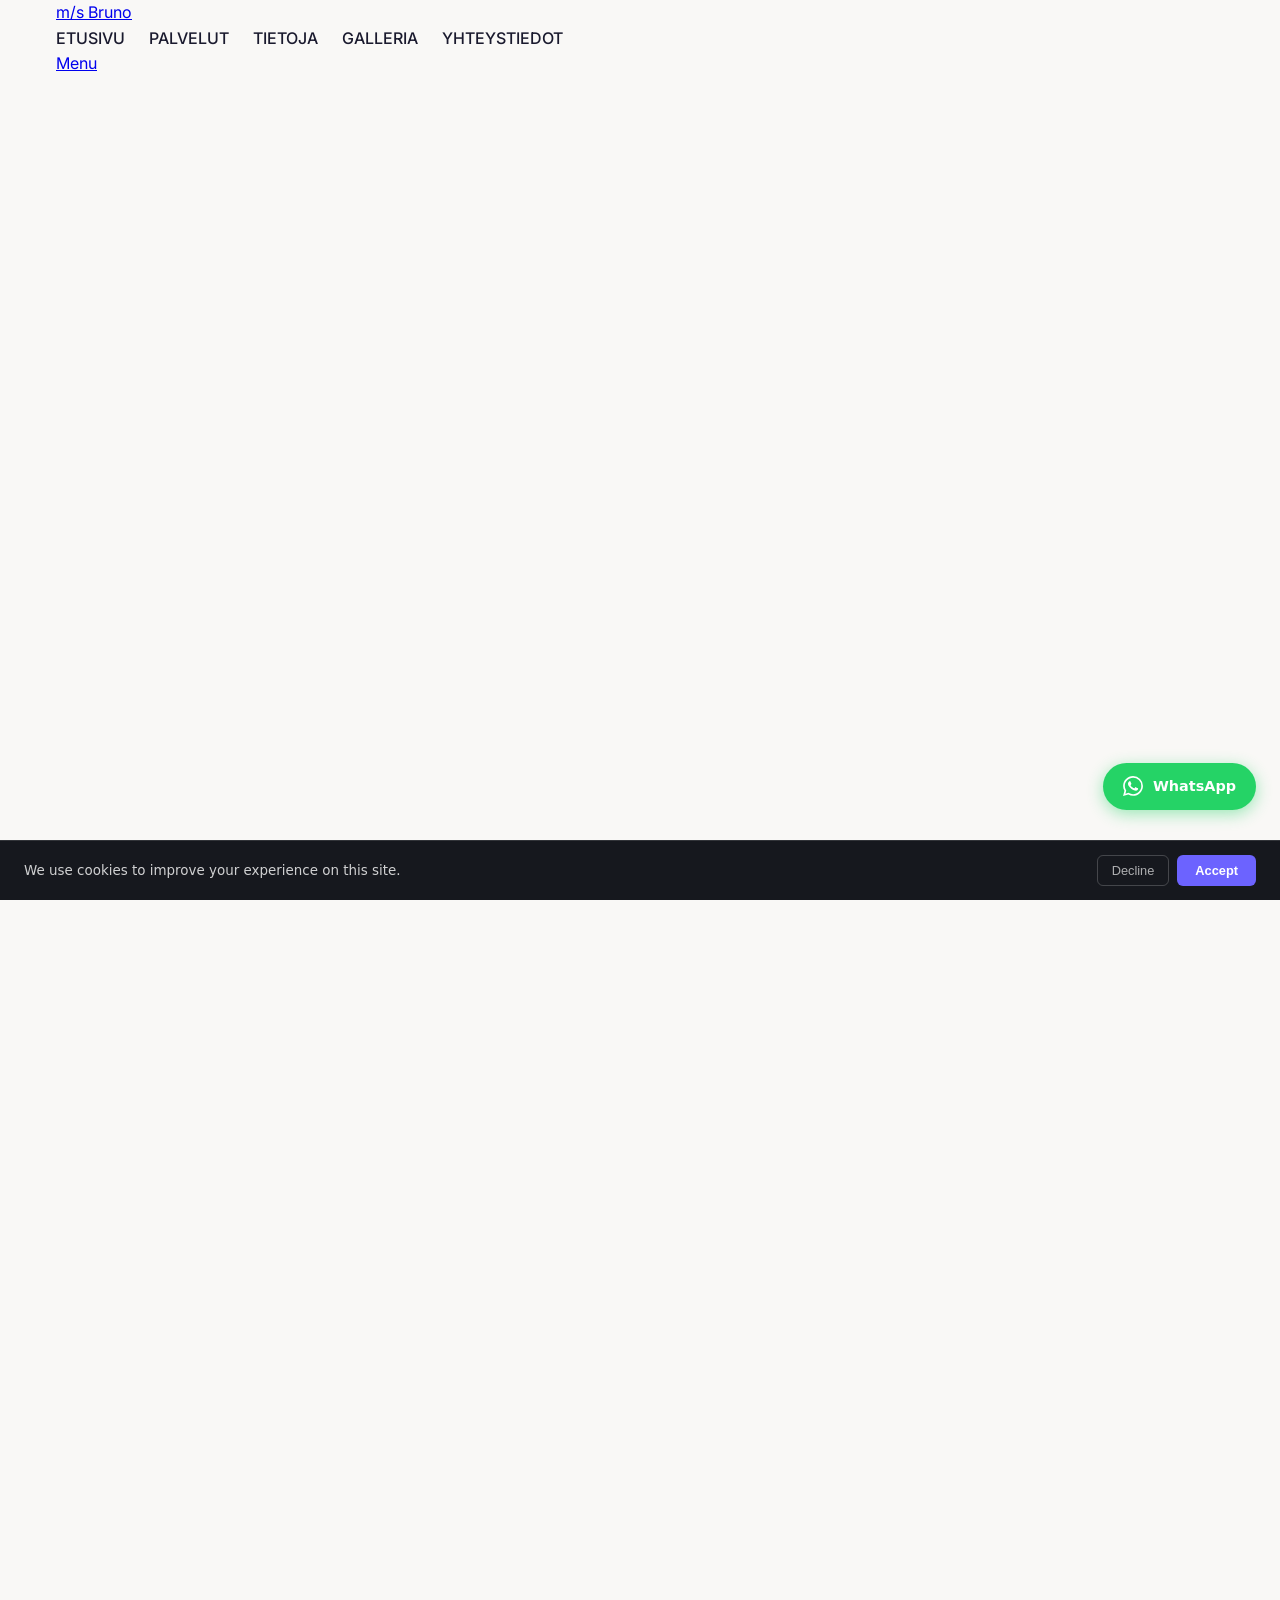
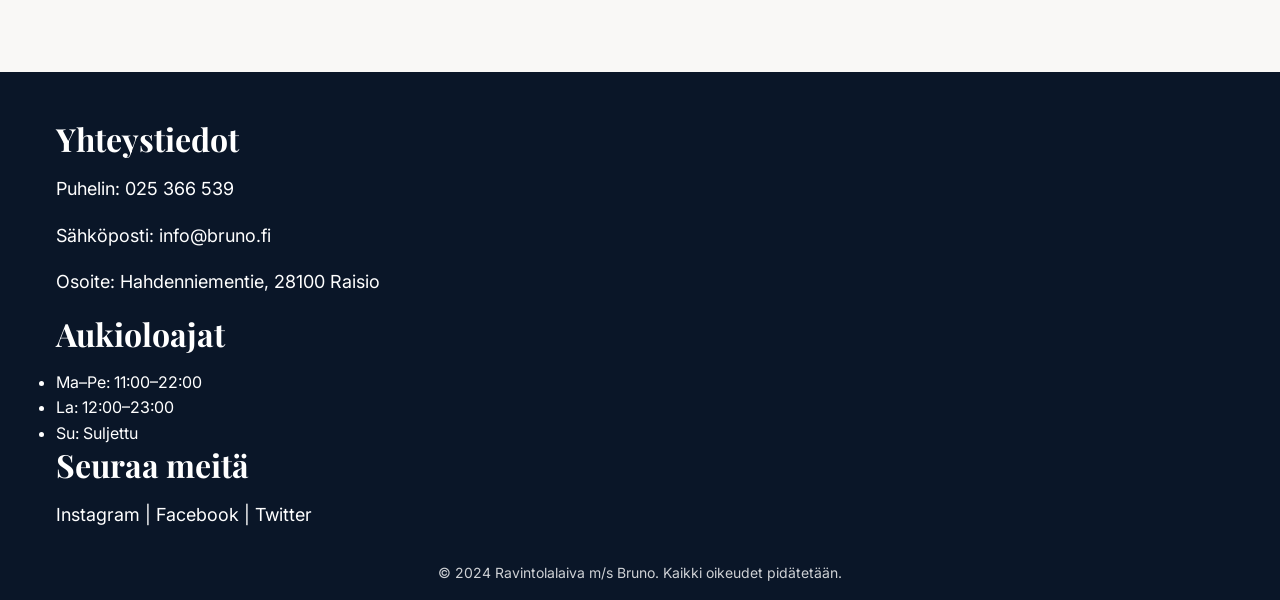
==== commit 14fdbe16: "deploy: update about.html" ====
--- a/about.html
+++ b/about.html
@@ -13,7 +13,7 @@
 <meta property="og:type" content="website">
 <meta property="og:title" content="Ravintolalaiva m/s Bruno — Merellinen ravintola joen rannalla">
 <meta property="og:description" content="Ravintolalaiva m/s Bruno on ainutlaatuinen laivaravintola Raisiossa Hahdenniemen venesatamassa. Brunon kannella voit seurata risteilijöiden rakentamista Meyerin">
-<meta property="og:image" content="https://loremflickr.com/1200/630/boat-restaurant">
+<meta property="og:image" content="https://static.wixstatic.com/media/bdd1a3_889c4f84cdec4341a031c308a99626ff~mv2.jpg">
 <meta property="og:url" content="https://ravintolalaiva-ms-bruno.pages.dev/about.html">
 <meta name="twitter:card" content="summary_large_image">
 <meta name="twitter:title" content="Ravintolalaiva m/s Bruno — Merellinen ravintola joen rannalla">
@@ -65,7 +65,7 @@
 
   <!-- Hero Section -->
   <section class="hero-section section reveal">
-    <div class="hero-bg" style="background-image:url('https://loremflickr.com/1200/800/boat');"></div>
+    <div class="hero-bg" style="background-image:url('bruno_boat1.jpg');"></div>
     <div class="hero-overlay"></div>
     <div class="hero-content container">
       <h1 class="hero-title">Tervetuloa m/s Brunoon – Ainutlaatuinen Laivaruokailukokemus</h1>
@@ -92,17 +92,17 @@
       <h2>Tiimimme</h2>
       <div class="grid-3">
         <div class="card">
-          <img src="https://loremflickr.com/300/300/portrait?random=1" alt="Tiimin jäsen – Kapteeni">
+          <img src="bruno_boat3.jpg" alt="Tiimin jäsen – Kapteeni">
           <h3>Kapteeni Jari Lehtinen</h3>
           <p class="text">Vastuuhenkilömme, joka varmistaa, että laiva pysyy kurssissa ja vieraat saavat turvallisen ja inspiroivan kokemuksen.</p>
         </div>
         <div class="card">
-          <img src="https://loremflickr.com/300/300/portrait?random=2" alt="Tiimin jäsen – Pääkokki">
+          <img src="bruno_boat3.jpg" alt="Tiimin jäsen – Pääkokki">
           <h3>Pääkokki Laura Korhonen</h3>
           <p class="text">Luova sielu keittiössä, jonka intohimo on yhdistää paikalliset raaka-aineet moderniin makuun.</p>
         </div>
         <div class="card">
-          <img src="https://loremflickr.com/300/300/portrait?random=3" alt="Tiimin jäsen – Tapahtumavastaava">
+          <img src="bruno_boat3.jpg" alt="Tiimin jäsen – Tapahtumavastaava">
           <h3>Tapahtumavastaava Mikko Salmi</h3>
           <p class="text">Erikoistunut yksityistilaisuuksiin ja telakkavierailuihin – jokainen tapahtuma on huolellisesti suunniteltu.</p>
         </div>
@@ -116,17 +116,17 @@
       <h2>Arvomme</h2>
       <div class="three-col">
         <div class="card">
-          <img src="https://loremflickr.com/400/300/food?random=1" alt="Laatu" class="image">
+          <img src="bruno_boat1.jpg" alt="Laatu" class="image">
           <h3>Laadukkuus</h3>
           <p>Käytämme vain tuoreita, paikallisia raaka-aineita varmistaaksemme, että jokainen annos on makuelämys.</p>
         </div>
         <div class="card">
-          <img src="https://loremflickr.com/400/300/people?random=2" alt="Ystävällisyys" class="image">
+          <img src="bruno_boat1.jpg" alt="Ystävällisyys" class="image">
           <h3>Ystävällisyys</h3>
           <p>Henkilökuntamme palvelee sinua lämpimästi ja ammattitaitoisesti – kuin perheessä.</p>
         </div>
         <div class="card">
-          <img src="https://loremflickr.com/400/300/ship?random=3" alt="Kestävyys" class="image">
+          <img src="bruno_boat1.jpg" alt="Kestävyys" class="image">
           <h3>Kestävyys</h3>
           <p>Panostamme ympäristöystävällisiin käytäntöihin ja vastuulliseen kulutukseen.</p>
         </div>
--- a/style.css
+++ b/style.css
@@ -1,9 +1,9 @@
 @import url('https://fonts.googleapis.com/css2?family=Inter:wght@400;500;600;700&family=Playfair+Display:wght@400;700&display=swap');
 
 :root{
-  --primary:#2563eb;
-  --secondary:#1e40af;
-  --accent:#f59e0b;
+  --primary:#0a1628;
+  --secondary:#1a3a5c;
+  --accent:#c9a84c;
   --bg:#f9f8f6;
   --surface:#fff;
   --text:#1a1a2e;
@@ -11,96 +11,127 @@
   --radius:16px;
   --shadow:0 4px 24px rgba(0,0,0,.10);
   --transition:all .3s cubic-bezier(.4,0,.2,1);
-  --font-sans:'Inter',sans-serif;
-  --font-serif:'Playfair Display',serif;
-}
-
-/* Reset & Base */
-*,
-*::before,
-*::after{
+}
+
+/* Global resets */
+*,*::before,*::after{
   box-sizing:border-box;
   margin:0;
   padding:0;
 }
 html{
   scroll-behavior:smooth;
-  font-family:var(--font-sans);
+}
+body{
+  font-family:'Inter',sans-serif;
+  line-height:1.6;
   color:var(--text);
-  background-color:var(--bg);
-}
-body{
-  line-height:1.6;
-}
-
-/* Containers */
+  background:var(--bg);
+}
+
+/* Typography with clamp */
+h1,h2,h3{
+  font-family:'Playfair Display',serif;
+  line-height:1.2;
+  margin-bottom:.5em;
+}
+h1{
+  font-size:clamp(2.5rem,6vw,4rem);
+}
+h2{
+  font-size:clamp(2rem,5vw,3rem);
+}
+h3{
+  font-size:clamp(1.5rem,4vw,2rem);
+}
+p{
+  font-size:clamp(1rem,2.5vw,1.125rem);
+  margin-bottom:1em;
+}
 .container{
   max-width:1200px;
   margin:auto;
-  padding:1rem;
-}
-
-/* Typography */
-h1{
-  font-family:var(--font-serif);
-  font-size:clamp(2.5rem,6vw,4rem);
-  line-height:1.2;
-}
-h2{
-  font-family:var(--font-serif);
-  font-size:clamp(2rem,5vw,3rem);
-  margin-bottom:.5em;
-}
-h3{
-  font-size:clamp(1.5rem,4vw,2rem);
-}
-h4{
-  font-size:clamp(1.25rem,3.5vw,1.75rem);
-}
-p{
-  margin-bottom:1em;
-}
-a{
-  color:inherit;
-  text-decoration:none;
-  transition:var(--transition);
-}
-
-/* Navigation – Glassmorphism */
+  padding:0 1rem;
+}
+
+/* Layout helpers */
+.grid-3{
+  display:grid;
+  gap:1.5rem;
+  grid-template-columns:repeat(auto-fit,minmax(260px,1fr));
+}
+.two-col{
+  display:flex;
+  flex-wrap:wrap;
+  gap:2rem;
+}
+.two-col > *{
+  flex:1 1 300px;
+}
+.three-col{
+  display:grid;
+  gap:2rem;
+  grid-template-columns:repeat(auto-fit,minmax(200px,1fr));
+}
+
+/* Sections */
+.section{
+  padding:4rem 0;
+}
+.section.light{
+  background:var(--bg);
+}
+.section.dark{
+  background:var(--surface);
+  color:#fff;
+}
+.section.dark h2,
+.section.dark h3,
+.section.dark p{
+  color:#fff;
+}
+
+/* Glass navigation */
 .glass-nav{
   position:sticky;
   top:0;
-  width:100%;
   backdrop-filter:blur(12px);
   background:rgba(255,255,255,.6);
-  border-bottom:1px solid rgba(0,0,0,.1);
-  z-index:10;
+  box-shadow:0 2px 8px rgba(0,0,0,.1);
+  z-index:100;
 }
 .glass-nav .container{
   display:flex;
   align-items:center;
   justify-content:space-between;
-}
-.logo{
+  padding:0.75rem 0;
+}
+.glass-nav .logo{
+  font-size:1.5rem;
   font-weight:600;
-  font-size:1.25rem;
+  color:var(--primary);
+  text-decoration:none;
 }
 .nav-links{
+  list-style:none;
   display:flex;
   gap:1.5rem;
-  list-style:none;
-}
-.nav-links li{
+}
+.nav-links a{
   position:relative;
+  color:inherit;
+  text-decoration:none;
+  font-weight:500;
+  transition:var(--transition);
 }
 .nav-links a::after{
   content:"";
   position:absolute;
   left:0;
-  bottom:-3px;
+  bottom:-2px;
   width:100%;
   height:2px;
-  background:var(--primary);
+  background:var(--accent);
   transform:scaleX(0);
   transform-origin:left;
   transition:transform .3s ease;
@@ -109,42 +140,7 @@
   transform:scaleX(1);
 }
 
-/* Buttons */
-.btn{
-  display:inline-block;
-  padding:.75rem 1.5rem;
-  border:none;
-  cursor:pointer;
-  font-weight:500;
-  text-align:center;
-  background:var(--primary);
-  color:#fff;
-  border-radius:var(--radius);
-  transition:var(--transition);
-}
-.btn:hover{
-  filter:brightness(1.05);
-}
-.pill{
-  border-radius:999px;
-  background:linear-gradient(135deg,var(--primary),var(--secondary));
-  position:relative;
-  overflow:hidden;
-}
-.pill::before{
-  content:"";
-  position:absolute;
-  inset:0;
-  background:inherit;
-  transition:var(--transition);
-}
-.pill:hover{
-  transform:translateY(-2px);
-  box-shadow:0 8px 24px rgba(0,0,0,.15);
-  filter:brightness(1.08);
-}
-
-/* Hero Section */
+/* Hero */
 .hero-section{
   position:relative;
   overflow:hidden;
@@ -154,42 +150,55 @@
   inset:0;
   background-size:cover;
   background-position:center;
-  z-index:1;
+  filter:brightness(.7);
 }
 .hero-overlay{
   position:absolute;
   inset:0;
-  background:linear-gradient(rgba(0,0,0,.4),rgba(0,0,0,.6));
-  z-index:2;
+  background:linear-gradient(to bottom,var(--primary)00,var(--primary)70%);
 }
 .hero-content{
   position:relative;
-  z-index:3;
-  max-width:800px;
-  margin:auto;
-  text-align:center;
-  color:#fff;
-  padding:4rem 1rem;
-}
-.hero-content h1{
+  text-align:center;
+  color:#fff;
+  padding:8rem 1rem;
+}
+.hero-title{
   margin-bottom:.5rem;
 }
-.hero-content p{
-  margin-bottom:1.5rem;
-  font-size:clamp(1rem,2.5vw,1.25rem);
-}
-.hero-buttons{
+.hero-tagline{
+  margin-bottom:2rem;
+  font-size:clamp(1.125rem,3vw,1.5rem);
+}
+.hero-cta{
   display:flex;
   gap:1rem;
   justify-content:center;
+  flex-wrap:wrap;
+}
+
+/* Buttons – Pill */
+.btn{
+  display:inline-block;
+  padding:.75rem 1.5rem;
+  font-weight:600;
+  text-align:center;
+  text-decoration:none;
+  cursor:pointer;
+  transition:var(--transition);
+}
+.btn-pill{
+  border-radius:999px;
+  background:linear-gradient(135deg,var(--primary),var(--secondary));
+  color:#fff;
+}
+.btn-pill:hover{
+  transform:translateY(-2px);
+  box-shadow:0 8px 16px rgba(0,0,0,.2);
+  filter:brightness(1.08);
 }
 
 /* Cards */
-.cards-grid{
-  display:grid;
-  gap:1.5rem;
-  grid-template-columns:repeat(auto-fit,minmax(260px,1fr));
-}
 .card{
   background:var(--surface);
   border-radius:var(--radius);
@@ -197,9 +206,6 @@
   overflow:hidden;
   transition:var(--transition);
 }
-.card:hover{
-  transform:translateY(-6px);
-}
 .card img{
   width:100%;
   height:auto;
@@ -211,150 +217,99 @@
 .card p{
   margin:0 1rem 1rem;
 }
-
-/* Testimonials */
-.testimonial-card{
-  background:var(--surface);
-  border-radius:var(--radius);
-  box-shadow:var(--shadow);
-  padding:1.5rem;
-  transition:var(--transition);
-}
-.testimonial-card:hover{
+.card:hover{
   transform:translateY(-6px);
 }
 
-/* Gallery */
-.gallery-grid{
-  display:grid;
-  gap:.75rem;
-  grid-template-columns:repeat(auto-fit,minmax(200px,1fr));
-}
-.gallery-item img{
-  width:100%;
-  height:100%;
-  object-fit:cover;
-  border-radius:var(--radius);
-  transition:var(--transition);
-}
-.gallery-item:hover img{
-  transform:scale(1.03);
-}
-
-/* Contact Section */
-.contact-section .two-col{
-  display:flex;
-  flex-direction:column;
-  gap:2rem;
-}
-.form-col,
-.info-col{
-  flex:1;
-}
-form{
-  display:flex;
-  flex-direction:column;
-  gap:.75rem;
-}
-label{
-  font-weight:500;
-}
+/* Inputs & Forms */
 input,
 textarea{
-  padding:.75rem;
+  width:100%;
+  padding:.75rem 1rem;
   border:1px solid var(--muted);
-  border-radius:999px;
-  font:inherit;
+  border-radius:8px;
+  background:var(--bg);
+  font-family:inherit;
   transition:var(--transition);
 }
 input:focus,
 textarea:focus{
   outline:none;
   border-color:var(--primary);
-  box-shadow:0 0 0 3px rgba(37,99,235,.3);
-}
-button.btn{
-  align-self:flex-start;
+  box-shadow:0 0 0 3px rgba(10,22,40,.2);
 }
 
 /* CTA Card */
 .cta-card{
-  display:block;
   background:var(--surface);
   border-radius:var(--radius);
+  padding:2rem;
+  text-align:center;
   box-shadow:var(--shadow);
-  padding:1.5rem;
-  text-align:center;
   transition:var(--transition);
 }
 .cta-card:hover{
-  transform:translateY(-4px);
-  box-shadow:0 8px 24px rgba(0,0,0,.15);
+  transform:translateY(-6px);
 }
 
 /* Footer */
-.footer-section{
+.footer{
   background:var(--primary);
   color:#fff;
-  padding:2rem 0;
-}
-.footer-section .three-col{
-  display:flex;
-  flex-direction:column;
-  gap:2rem;
-}
-.footer-section h4{
-  margin-bottom:.5rem;
-}
-.footer-section a{
-  color:#fff;
-}
-.footer-section a:hover{
+  padding:3rem 0 1rem;
+}
+.footer a{
+  color:inherit;
+  text-decoration:none;
+}
+.footer a:hover{
   text-decoration:underline;
 }
-.social-links{
-  display:flex;
-  gap:.75rem;
-}
-.social-links a{
-  font-size:1.25rem;
-}
-
-/* Responsive Layouts */
-@media(min-width:640px){
-  .contact-section .two-col,
-  .about-section .two-col,
-  .footer-section .three-col{
-    flex-direction:row;
-  }
-  .footer-section .three-col .col{
-    flex:1;
-  }
-}
-
-/* Animations */
+.footer .footer-bottom{
+  text-align:center;
+  margin-top:2rem;
+  font-size:.875rem;
+  opacity:.8;
+}
+
+/* Reveal animation */
 @keyframes fadeInUp{
-  from{
+  0%{
     opacity:0;
     transform:translateY(20px);
   }
-  to{
+  100%{
     opacity:1;
     transform:translateY(0);
   }
 }
 .reveal{
   opacity:0;
-  transform:translateY(20px);
-}
-.reveal.visible{
-  animation:fadeInUp .6s ease-out forwards;
+}
+.reveal.is-visible{
+  animation:fadeInUp .8s forwards;
+}
+
+/* Responsive tweaks */
+@media (max-width:767px){
+  .hero-content{
+    padding:6rem 1rem;
+  }
+  .nav-links{
+    gap:.75rem;
+  }
+}
+@media (max-width:480px){
+  .hero-cta{
+    flex-direction:column;
+    gap:.5rem;
+  }
 }
 
 /* Utility */
 .text-center{
   text-align:center;
 }
-.mt-0{margin-top:0;}
-.mb-0{margin-bottom:0;}
-/* End of CSS */+.mt-2{margin-top:.5rem;}
+.mb-2{margin-bottom:.5rem;}
+/* End of stylesheet */
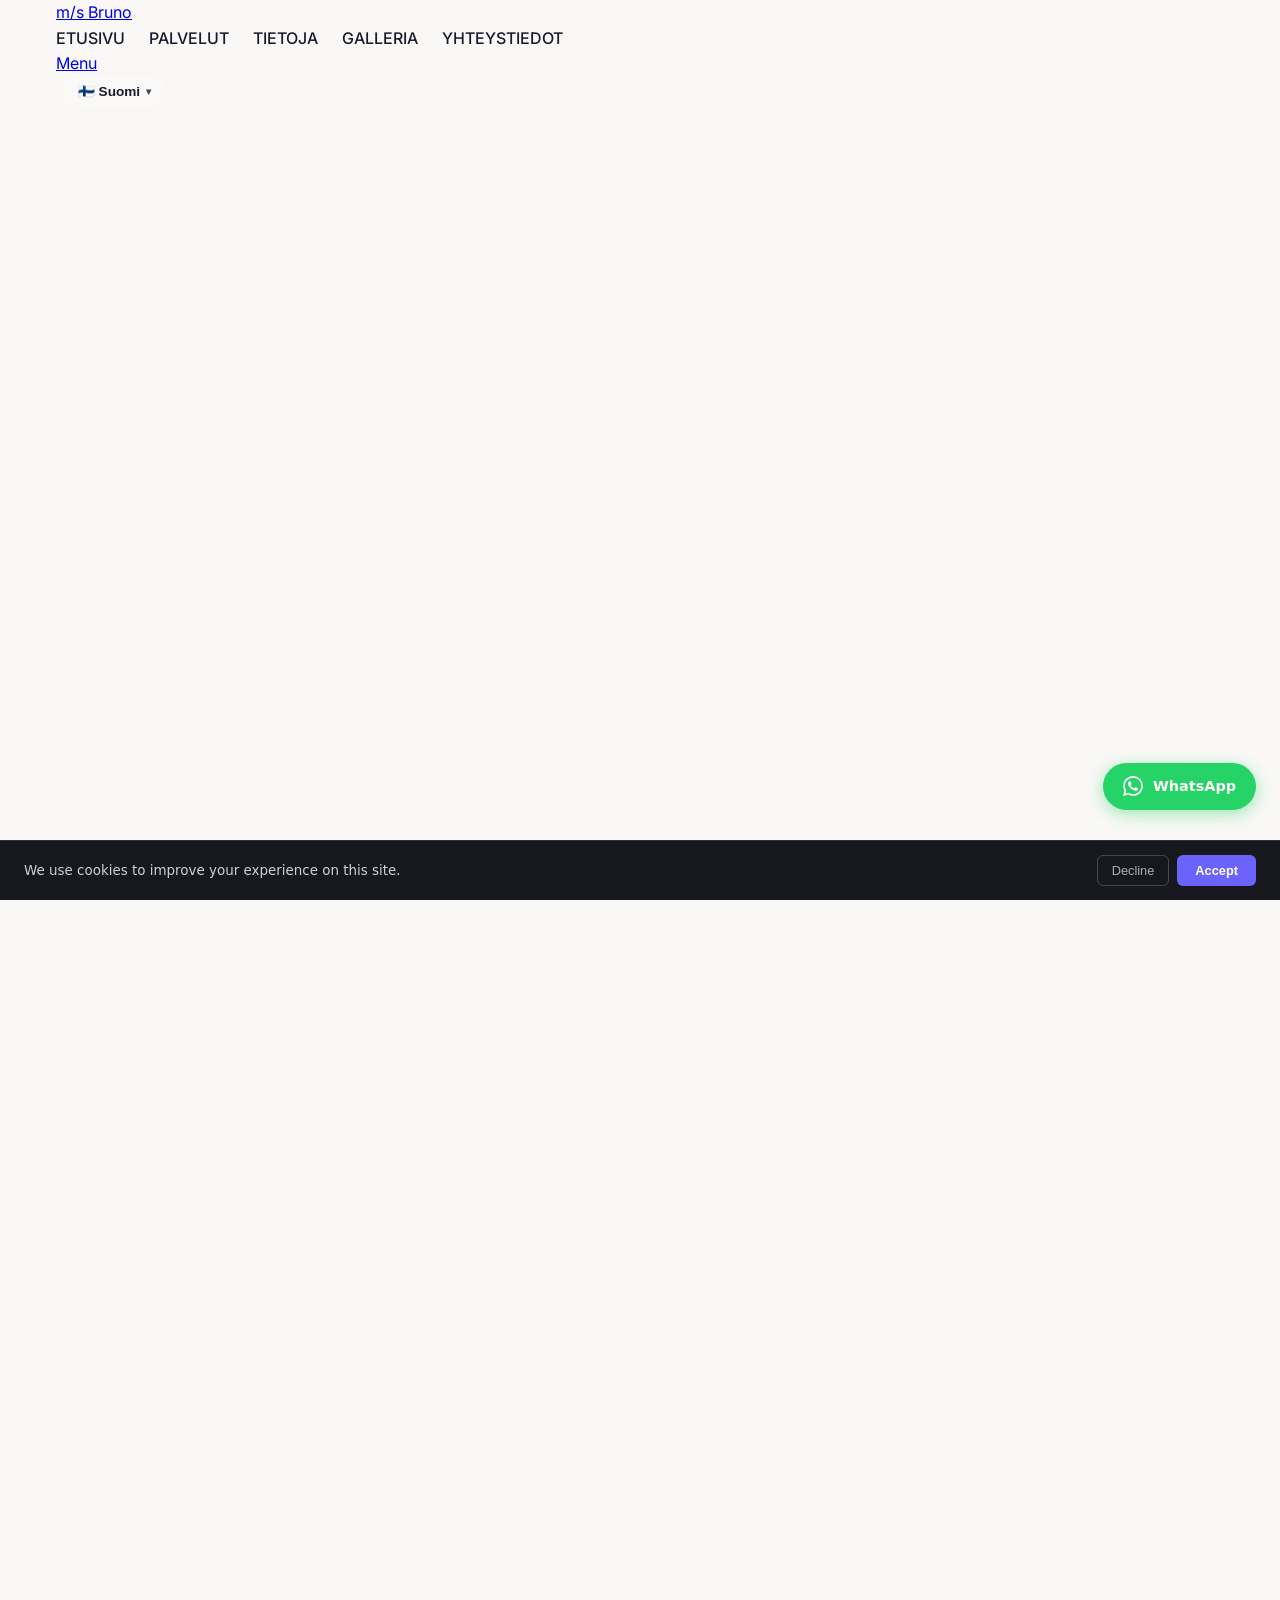
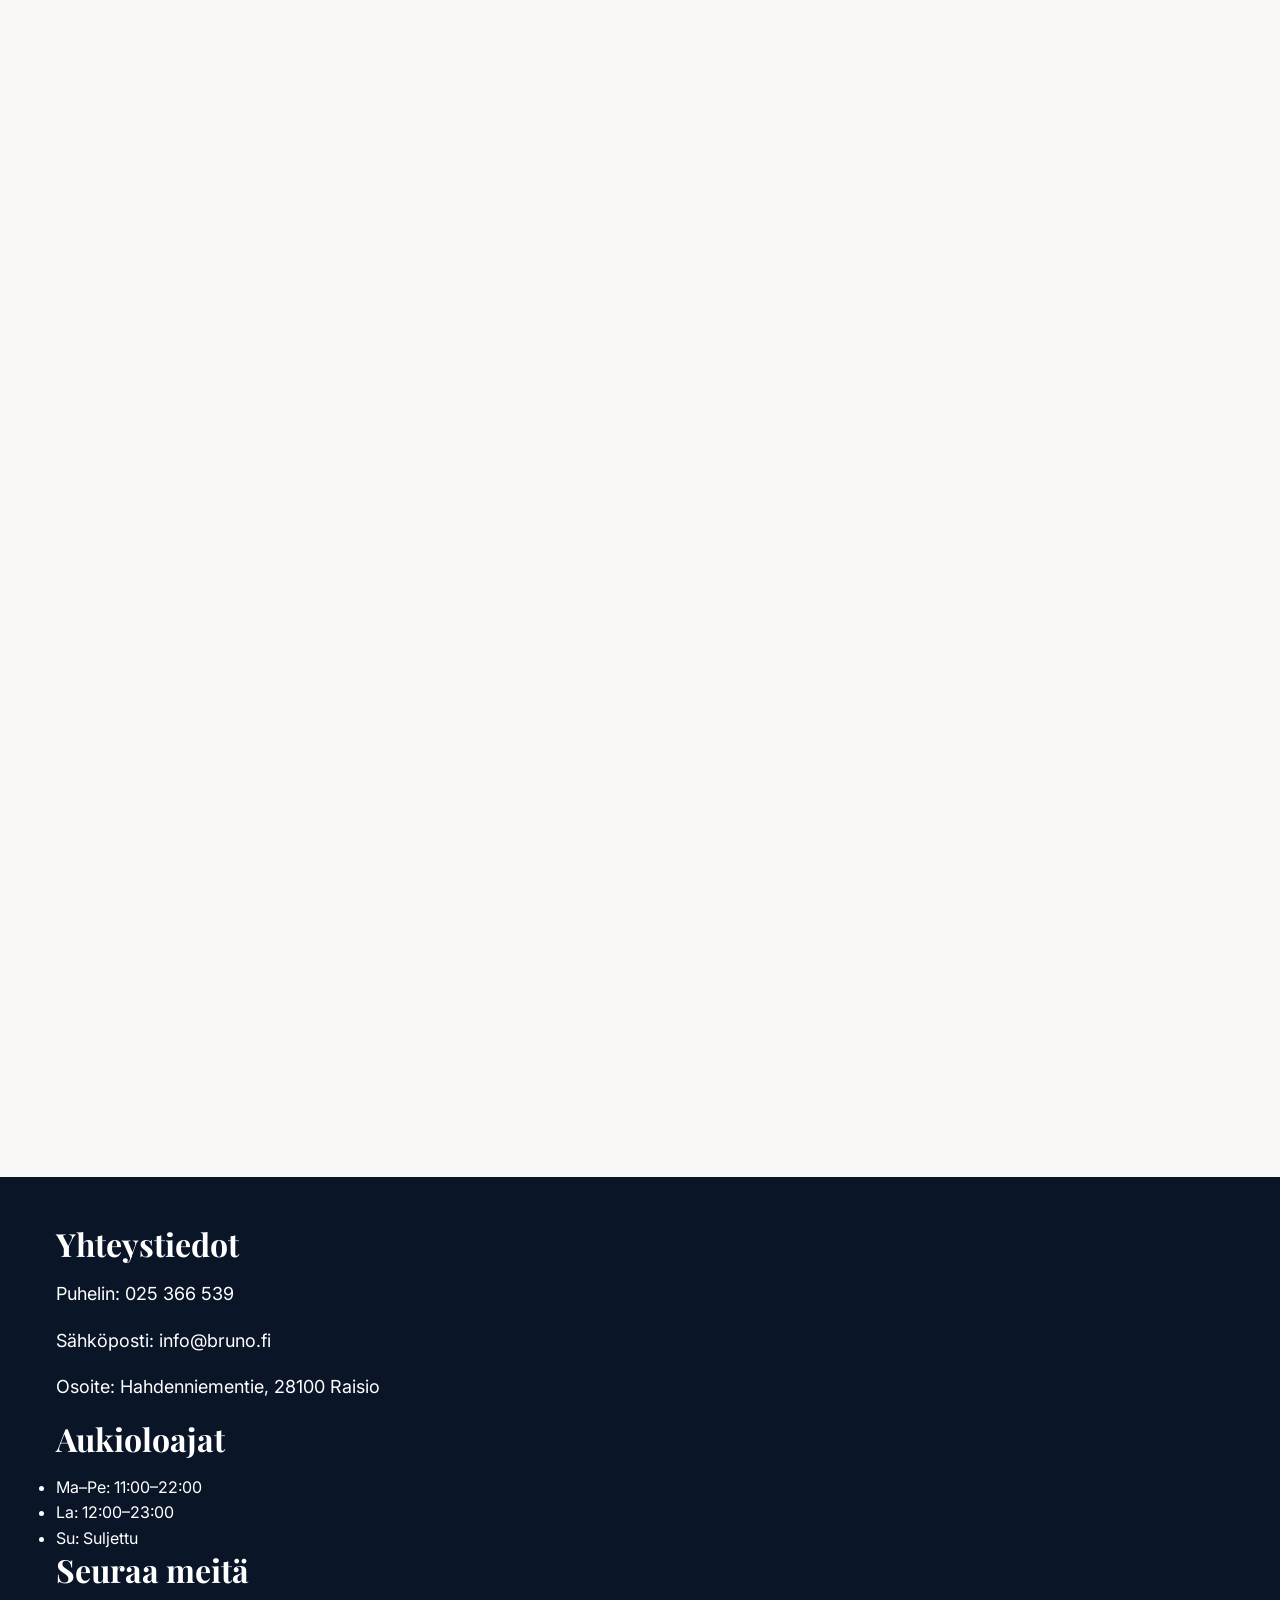
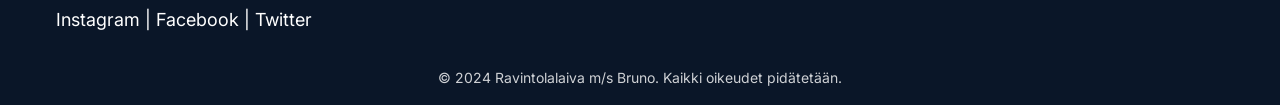
==== commit 0d7dccb2: "deploy: update about.html" ====
--- a/about.html
+++ b/about.html
@@ -61,11 +61,12 @@
                 <li><a href="index.html#yhteystiedot">YHTEYSTIEDOT</a></li>
             </ul>
           <a href="menu.html">Menu</a>
+<div id="lang-sw" style="position:relative;display:flex;align-items:center;margin-left:.5rem;"><button onclick="var d=document.getElementById('lang-dd');d.style.display=d.style.display==='block'?'none':'block'" style="background:rgba(255,255,255,.15);border:1px solid rgba(255,255,255,.35);border-radius:999px;padding:.35rem .8rem;cursor:pointer;font-size:.85rem;font-weight:600;color:inherit;display:flex;align-items:center;gap:.35rem;backdrop-filter:blur(4px);">🇫🇮 Suomi <span style="font-size:.65rem;opacity:.8;">▾</span></button><div id="lang-dd" style="display:none;position:absolute;top:calc(100% + .5rem);right:0;background:#fff;border:1px solid #e5e7eb;border-radius:12px;box-shadow:0 4px 16px rgba(0,0,0,.15);overflow:hidden;min-width:130px;z-index:10000;"><a href="./index-en.html" style="display:flex;align-items:center;gap:.5rem;padding:.6rem 1rem;text-decoration:none;color:#1a1a2e;font-size:.875rem;font-weight:500;" onmouseover="this.style.background='#f3f4f6'" onmouseout="this.style.background=''">🇬🇧 English</a></div></div><script>document.addEventListener("click",function(e){var d=document.getElementById("lang-dd");if(d&&!e.target.closest("#lang-sw"))d.style.display="none";});</script>
 </nav>
 
   <!-- Hero Section -->
   <section class="hero-section section reveal">
-    <div class="hero-bg" style="background-image:url('bruno_boat1.jpg');"></div>
+    <div class="hero-bg" style="background-image:url('https://static.wixstatic.com/media/bdd1a3_889c4f84cdec4341a031c308a99626ff~mv2.jpg/v1/fill/w_1600,h_900,al_c,q_85,usm_0.33_1.00_0.00/bdd1a3_889c4f84cdec4341a031c308a99626ff~mv2.jpg');"></div>
     <div class="hero-overlay"></div>
     <div class="hero-content container">
       <h1 class="hero-title">Tervetuloa m/s Brunoon – Ainutlaatuinen Laivaruokailukokemus</h1>
@@ -92,17 +93,17 @@
       <h2>Tiimimme</h2>
       <div class="grid-3">
         <div class="card">
-          <img src="bruno_boat3.jpg" alt="Tiimin jäsen – Kapteeni">
+          <img src="https://static.wixstatic.com/media/bdd1a3_889c4f84cdec4341a031c308a99626ff~mv2.jpg/v1/fill/w_1600,h_900,al_c,q_85,usm_0.33_1.00_0.00/bdd1a3_889c4f84cdec4341a031c308a99626ff~mv2.jpg" alt="Tiimin jäsen – Kapteeni">
           <h3>Kapteeni Jari Lehtinen</h3>
           <p class="text">Vastuuhenkilömme, joka varmistaa, että laiva pysyy kurssissa ja vieraat saavat turvallisen ja inspiroivan kokemuksen.</p>
         </div>
         <div class="card">
-          <img src="bruno_boat3.jpg" alt="Tiimin jäsen – Pääkokki">
+          <img src="https://static.wixstatic.com/media/bdd1a3_d1b7149ac6864934a373090408dc41ca~mv2.jpg/v1/fill/w_700,h_500,al_c,q_85,usm_0.33_1.00_0.00/bdd1a3_d1b7149ac6864934a373090408dc41ca~mv2.jpg" alt="Tiimin jäsen – Pääkokki">
           <h3>Pääkokki Laura Korhonen</h3>
           <p class="text">Luova sielu keittiössä, jonka intohimo on yhdistää paikalliset raaka-aineet moderniin makuun.</p>
         </div>
         <div class="card">
-          <img src="bruno_boat3.jpg" alt="Tiimin jäsen – Tapahtumavastaava">
+          <img src="https://static.wixstatic.com/media/11062b_95d34f15761e4114a57b17823228948ef000.jpg/v1/fill/w_400,h_280,al_c,q_85,usm_0.33_1.00_0.00/11062b_95d34f15761e4114a57b17823228948ef000.jpg" alt="Tiimin jäsen – Tapahtumavastaava">
           <h3>Tapahtumavastaava Mikko Salmi</h3>
           <p class="text">Erikoistunut yksityistilaisuuksiin ja telakkavierailuihin – jokainen tapahtuma on huolellisesti suunniteltu.</p>
         </div>
@@ -116,17 +117,17 @@
       <h2>Arvomme</h2>
       <div class="three-col">
         <div class="card">
-          <img src="bruno_boat1.jpg" alt="Laatu" class="image">
+          <img src="https://static.wixstatic.com/media/bdd1a3_d1b7149ac6864934a373090408dc41ca~mv2.jpg/v1/fill/w_400,h_280,al_t,q_85,usm_0.33_1.00_0.00/bdd1a3_d1b7149ac6864934a373090408dc41ca~mv2.jpg" alt="Laatu" class="image">
           <h3>Laadukkuus</h3>
           <p>Käytämme vain tuoreita, paikallisia raaka-aineita varmistaaksemme, että jokainen annos on makuelämys.</p>
         </div>
         <div class="card">
-          <img src="bruno_boat1.jpg" alt="Ystävällisyys" class="image">
+          <img src="https://static.wixstatic.com/media/bdd1a3_889c4f84cdec4341a031c308a99626ff~mv2.jpg/v1/fill/w_400,h_280,al_b,q_85,usm_0.33_1.00_0.00/bdd1a3_889c4f84cdec4341a031c308a99626ff~mv2.jpg" alt="Ystävällisyys" class="image">
           <h3>Ystävällisyys</h3>
           <p>Henkilökuntamme palvelee sinua lämpimästi ja ammattitaitoisesti – kuin perheessä.</p>
         </div>
         <div class="card">
-          <img src="bruno_boat1.jpg" alt="Kestävyys" class="image">
+          <img src="https://static.wixstatic.com/media/11062b_95d34f15761e4114a57b17823228948ef000.jpg/v1/fill/w_400,h_280,al_t,q_85,usm_0.33_1.00_0.00/11062b_95d34f15761e4114a57b17823228948ef000.jpg" alt="Kestävyys" class="image">
           <h3>Kestävyys</h3>
           <p>Panostamme ympäristöystävällisiin käytäntöihin ja vastuulliseen kulutukseen.</p>
         </div>
